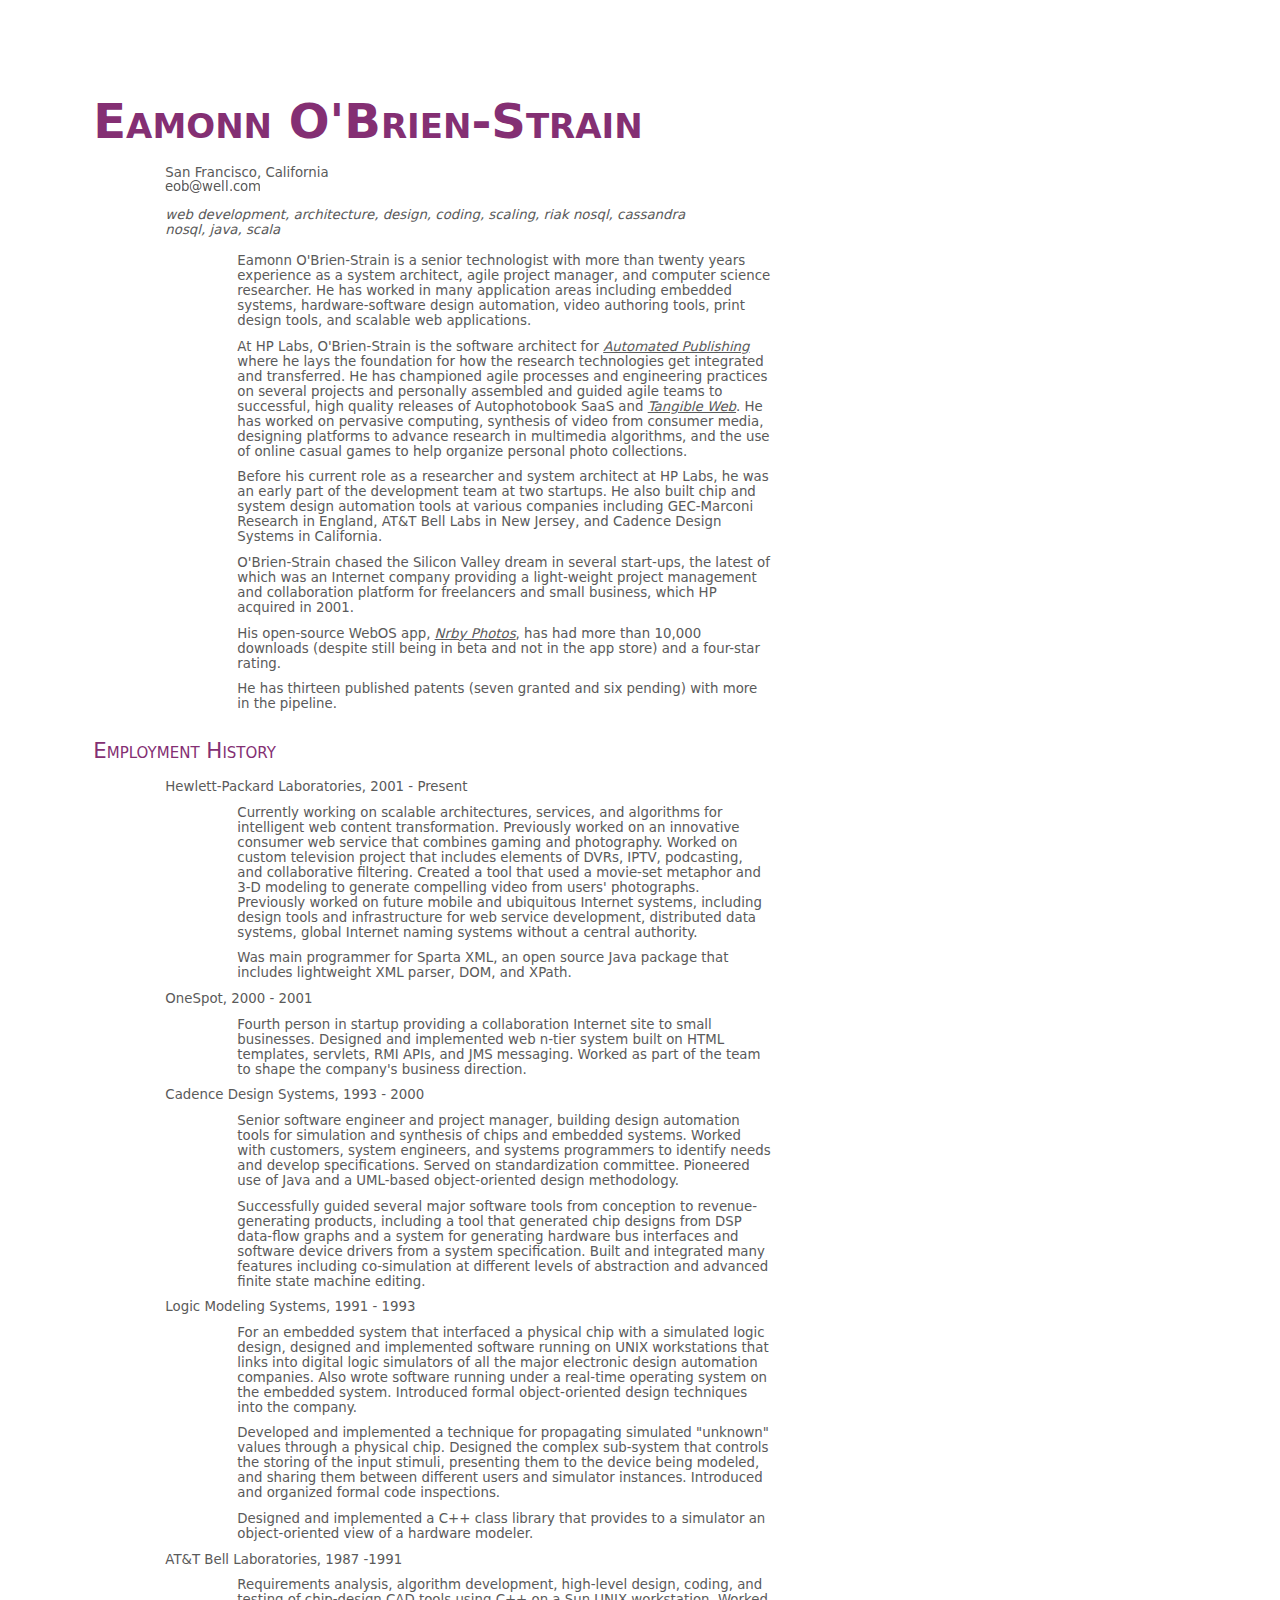
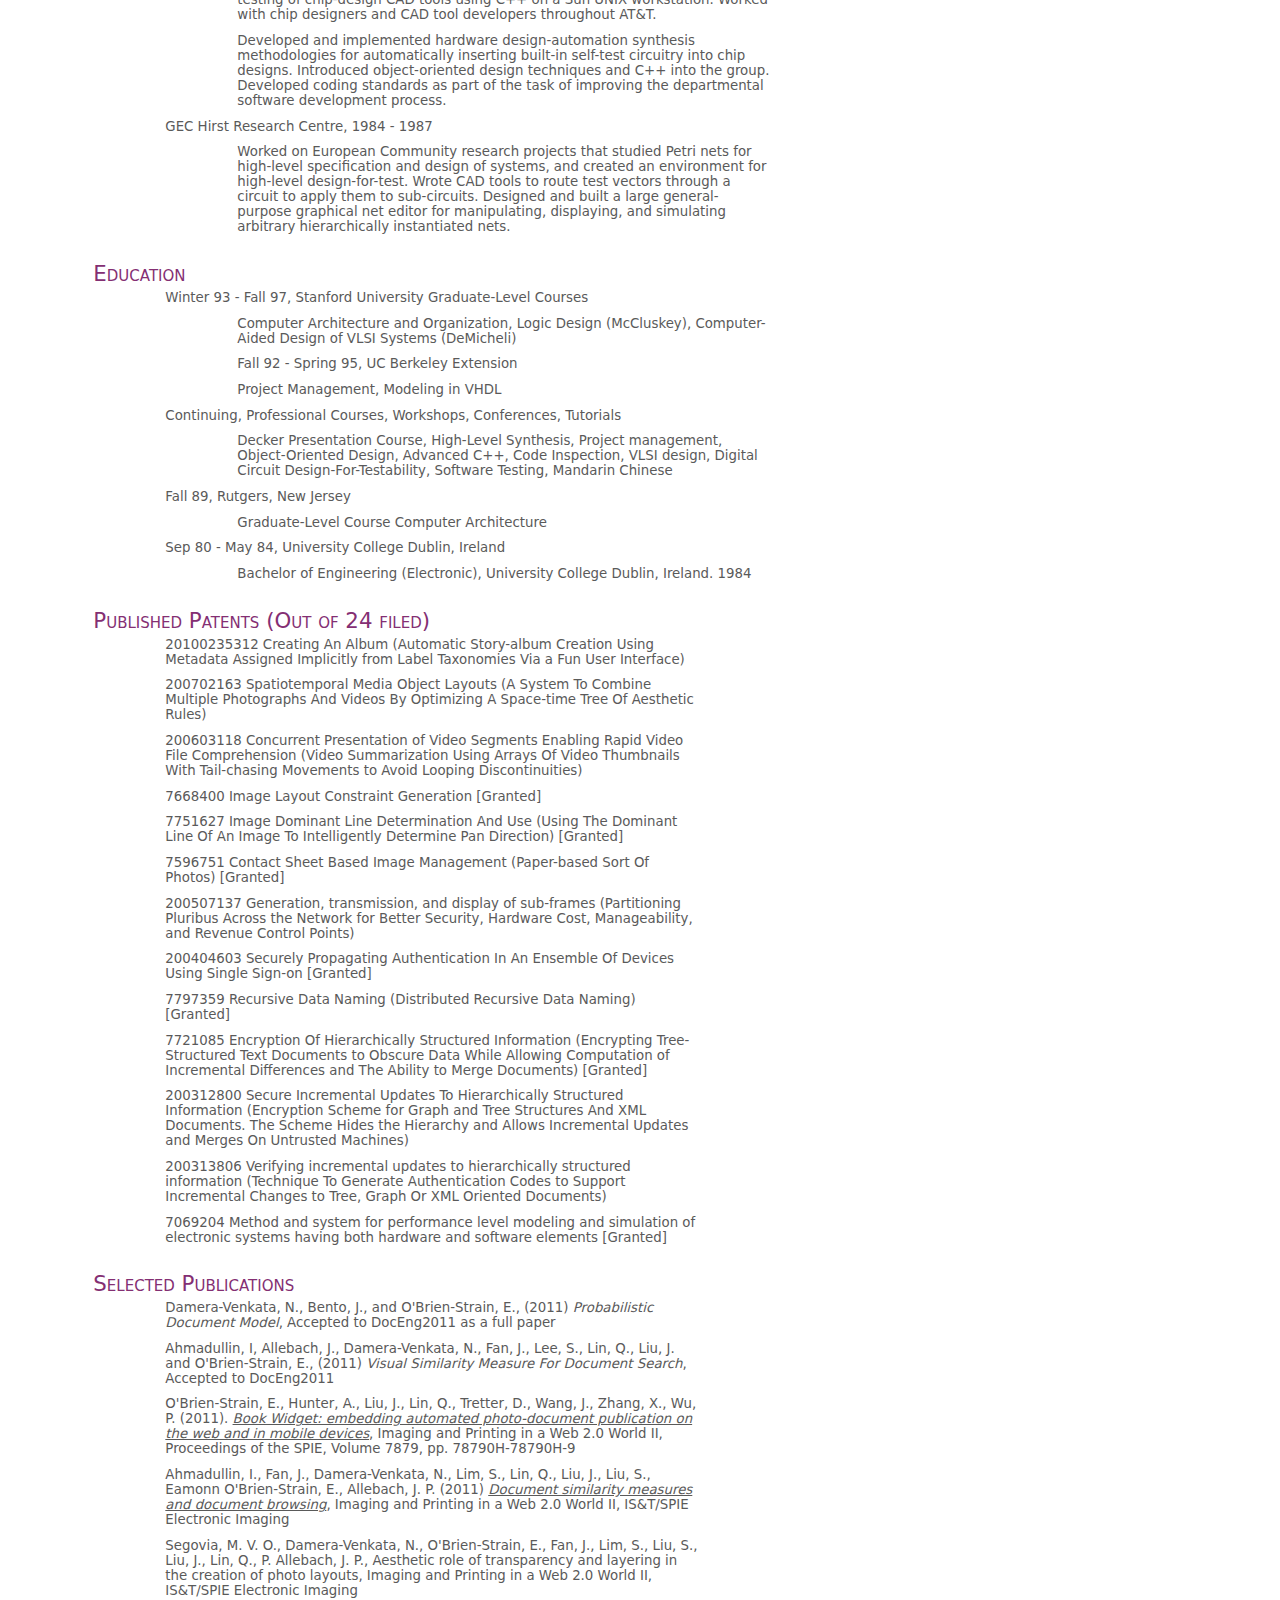
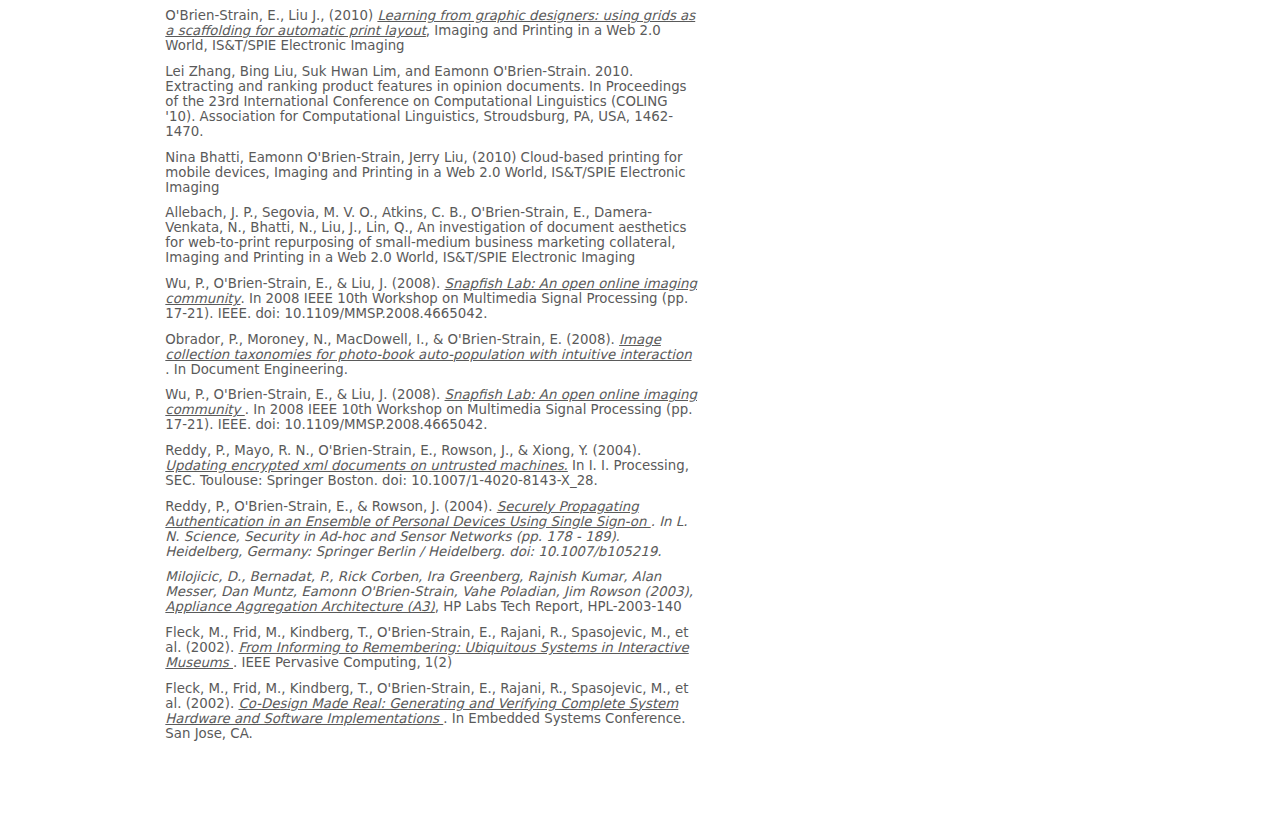
==== bio/index.html @ 169de43b "tweak wording" ====
<!DOCTYPE html>
<html>
<head>
<title>Eamonn O'Brien-Strain -- Resume</title>
<link href="../style.css" rel="stylesheet" type="text/css" /> 
<meta http-equiv="Content-Type" content="text/html; charset=UTF-8" />
</head>

<body>

<div class="vcard">
  <h1 class="fn">Eamonn O'Brien-Strain</h1>
  <dl>
    <dt class="adr">
      <span class="locality">San Francisco</span>, 
      <span class="region">California</span>
      <div class="email"><img src="email.png" width="95" height="13"/></div>
    </dt>
   <dt class="tags">web development, architecture, design, coding, scaling, riak nosql, cassandra nosql, java, scala</dt>
 </dl>

<p class="summary">Eamonn O'Brien-Strain is a senior technologist with more than twenty
years experience as a system architect, agile project manager, and
computer science researcher.  He has worked in many application areas
including embedded systems, hardware-software design automation, video
authoring tools, print design tools, and scalable web applications.</p>

<p>At HP Labs, O'Brien-Strain is the
software architect for <a href="http://www.hpl.hp.com/news/2011/jan-mar/automated_publishing.html">Automated Publishing</a> where he lays
the foundation for how the research technologies get integrated and
transferred.  He has championed agile processes and engineering
practices on several projects and personally assembled and guided
agile teams to successful, high quality releases of Autophotobook SaaS
and <a href="http://www.tangible-web.com">Tangible Web</a>.  He has worked on pervasive computing,
synthesis of video from consumer media, designing platforms to advance
research in multimedia algorithms, and the use of online casual games
to help organize personal photo collections.</p>

<p>Before his current role as a researcher and system architect at HP Labs, he was an early part of the development team at two startups.  He also built chip and system design automation tools at various companies including GEC-Marconi Research in England, AT&T Bell Labs in New Jersey, and Cadence Design Systems in California.</p>

<p>O'Brien-Strain chased the Silicon Valley dream in several start-ups, the latest of which was an Internet company providing a light-weight project management and collaboration platform for freelancers and small business, which HP acquired in 2001.</p>

<p>His open-source WebOS app, <a href="https://developer.palm.com/webChannel/index.php?packageid=org.eamonn.nrby">Nrby Photos</a>, has had more than 10,000 downloads (despite still being in beta and not in the app store) and a four-star rating.</p>

<p>He has thirteen published patents (seven granted and six pending) with
more in the pipeline.</p>

<h2>Employment History</h2>
<dl class="vcalendar">
<dt>Hewlett-Packard Laboratories, 2001 - Present</dt>
<dd>Currently working on scalable architectures, services, and
  algorithms for intelligent web content transformation. Previously
  worked on an innovative consumer web service that combines gaming
  and photography.  Worked on custom television project that includes
  elements of DVRs, IPTV, podcasting, and collaborative filtering.
  Created a tool that used a movie-set metaphor and 3-D modeling to
  generate compelling video from users' photographs.  Previously
  worked on future mobile and ubiquitous Internet systems, including
  design tools and infrastructure for web service development,
  distributed data systems, global Internet naming systems without a
  central authority.</dd>
  
<dd>Was main programmer for Sparta XML, an open source Java package
  that includes lightweight XML parser, DOM, and XPath.</dd>
  
<dt>OneSpot, 2000 - 2001</dt>

<dd>Fourth person in startup providing a collaboration Internet site to small businesses.  Designed and implemented web n-tier system built on HTML templates, servlets, RMI APIs, and JMS messaging.  Worked as part of the team to shape the company's business direction.</dd>

<dt>Cadence Design Systems, 1993 - 2000</dt>
<dd>Senior software engineer and project manager, building design automation tools for simulation and synthesis of chips and embedded systems.  Worked with customers, system engineers, and systems programmers to identify needs and develop specifications. Served on standardization committee.  Pioneered use of Java and a UML-based object-oriented design methodology.</dd>
<dd>Successfully guided several major software tools from conception to revenue-generating products, including a tool that generated chip designs from DSP data-flow graphs and a system for generating hardware bus interfaces and software device drivers from a system specification.  Built and integrated many features including co-simulation at different levels of abstraction and advanced finite state machine editing.</dd>

<dt>Logic Modeling Systems, 1991 - 1993</dt>
<dd>For an embedded system that interfaced a physical chip with a simulated logic design, designed and implemented software running on UNIX workstations that links into digital logic simulators of all the major electronic design automation companies.  Also wrote software running under a real-time operating system on the embedded system.  Introduced formal object-oriented design techniques into the company.</dd>
<dd>Developed and implemented a technique for propagating simulated "unknown" values through a physical chip.  Designed the complex sub-system that controls the storing of the input stimuli, presenting them to the device being modeled, and sharing them between different users and simulator instances.  Introduced and organized formal code inspections.</dd>
<dd>Designed and implemented a C++ class library that provides to a simulator an object-oriented view of a hardware modeler.</dd>

<dt>AT&T Bell Laboratories, 1987 -1991</dt>
<dd>Requirements analysis, algorithm development, high-level design, coding, and testing of chip-design CAD tools using C++ on a Sun UNIX workstation.  Worked with chip designers and CAD tool developers throughout AT&T.</dd>
<dd>Developed and implemented hardware design-automation synthesis methodologies for automatically inserting built-in self-test circuitry into chip designs.  Introduced object-oriented design techniques and C++ into the group.  Developed coding standards as part of the task of improving the departmental software development process.</dd>

<dt>GEC Hirst Research Centre, 1984 - 1987</dt>
<dd>Worked on European Community research projects that studied Petri nets for high-level specification and design of systems, and created an environment for high-level design-for-test.  Wrote CAD tools to route test vectors through a circuit to apply them to sub-circuits.  Designed and built a large general-purpose graphical net editor for manipulating, displaying, and simulating arbitrary hierarchically instantiated nets.</dd>

<h2>Education</h2>
<dl>
<dt>Winter 93 - Fall 97, Stanford University Graduate-Level Courses</dt>
<dd>Computer Architecture and Organization, Logic Design (McCluskey), Computer-Aided Design of VLSI Systems (DeMicheli)</dd>
<dd>Fall 92 - Spring 95, UC Berkeley Extension</dd>
<dd>Project Management, Modeling in VHDL</dd>
<dt>Continuing, Professional Courses, Workshops, Conferences, Tutorials</dt>
<dd>Decker Presentation Course, High-Level Synthesis, Project management, Object-Oriented Design, Advanced C++, Code Inspection, VLSI design, Digital Circuit Design-For-Testability, Software Testing, Mandarin Chinese</dd>
<dt>Fall 89, Rutgers, New Jersey</dt>
<dd>Graduate-Level Course	Computer Architecture</dd>
<dt>Sep 80 - May 84, University College Dublin, Ireland</dt>
<dd>Bachelor of Engineering (Electronic), University College Dublin, Ireland.  1984</dd>
</dl>

<h2>Published Patents (Out of 24 filed)</h2>
<dl>

<dt>20100235312 Creating An Album (Automatic Story-album Creation Using Metadata Assigned Implicitly from Label Taxonomies Via a Fun User Interface)</dt>
<dt>200702163 Spatiotemporal Media Object Layouts (A System To Combine Multiple Photographs And Videos By Optimizing A Space-time Tree Of Aesthetic Rules)</dt>
<dt>200603118 Concurrent Presentation of Video Segments Enabling Rapid Video File Comprehension (Video Summarization Using Arrays Of Video Thumbnails With Tail-chasing Movements to Avoid Looping Discontinuities)</dt>

<dt>7668400 Image Layout Constraint Generation [Granted]</dt>
<dt>7751627 Image Dominant Line Determination And Use (Using The Dominant Line Of An Image To Intelligently Determine Pan Direction) [Granted]</dt>
<dt>7596751 Contact Sheet Based Image Management (Paper-based Sort Of Photos) [Granted]</dt>

<dt>200507137 Generation, transmission, and display of sub-frames (Partitioning Pluribus Across the Network for Better Security, Hardware Cost, Manageability, and Revenue Control Points)</dt>

<dt>200404603 Securely Propagating Authentication In An Ensemble Of Devices Using Single Sign-on [Granted] </dt>
<dt>7797359 Recursive Data Naming (Distributed Recursive Data Naming) [Granted]</dt>
<dt>7721085 Encryption Of Hierarchically Structured Information (Encrypting Tree-Structured Text Documents to Obscure Data While Allowing Computation of Incremental Differences and The Ability to Merge Documents) [Granted]</dt>
<dt>200312800 Secure Incremental Updates To Hierarchically Structured Information  (Encryption Scheme for Graph and Tree Structures And XML Documents.  The Scheme Hides the Hierarchy and Allows Incremental Updates and Merges On Untrusted Machines)</dt>
<dt>200313806 Verifying incremental updates to hierarchically structured information (Technique To Generate Authentication Codes to Support Incremental Changes to Tree, Graph Or XML Oriented Documents)</dt>

<dt>7069204 Method and system for performance level modeling and simulation of electronic systems having both hardware and software elements [Granted] </dt>
</dl>

<h2>Selected Publications</h2>
<dl>

<dt>Damera-Venkata, N., Bento, J., and O'Brien-Strain, E., (2011) <cite>Probabilistic Document Model</cite>, Accepted to DocEng2011 as a full paper</dt>

<dt>Ahmadullin, I, Allebach, J., Damera-Venkata, N., Fan, J., Lee, S., Lin, Q., Liu, J. and O'Brien-Strain, E., (2011) <cite>Visual Similarity Measure For Document Search</cite>, Accepted to DocEng2011</dt>

<dt>O'Brien-Strain, E., Hunter, A., Liu, J., Lin, Q., Tretter, D., Wang, J., Zhang, X., Wu, P. (2011). <a href="http://bit.ly/bookwidget">Book Widget: embedding automated photo-document publication on the web and in mobile devices</a>, Imaging and Printing in a Web 2.0 World II, Proceedings of the SPIE, Volume 7879, pp. 78790H-78790H-9</dt>

<dt>Ahmadullin, I., Fan, J., Damera-Venkata, N., Lim, S., Lin, Q., Liu, J., Liu, S., Eamonn O'Brien-Strain, E., Allebach, J. P. (2011) <a href="http://bit.ly/simdocbrowse">Document similarity measures and document browsing</a>, Imaging and Printing in a Web 2.0 World II, IS&T/SPIE Electronic Imaging</dt>

<dt>Segovia, M. V. O., Damera-Venkata, N., O'Brien-Strain, E., Fan, J., Lim, S., Liu, S., Liu, J., Lin, Q., P. Allebach, J. P., Aesthetic role of transparency and layering in the creation of photo layouts, Imaging and Printing in a Web 2.0 World II, IS&T/SPIE Electronic Imaging </dt>

<dt>O'Brien-Strain, E., Liu J., (2010) <a href="http://bit.ly/spie2010a">Learning from graphic designers: using grids as a scaffolding for automatic print layout</a>, Imaging and Printing in a Web 2.0 World, IS&T/SPIE Electronic Imaging</dt>

<dt>Lei Zhang, Bing Liu, Suk Hwan Lim, and Eamonn O'Brien-Strain. 2010. Extracting and ranking product features in opinion documents. In Proceedings of the 23rd International Conference on Computational Linguistics (COLING '10). Association for Computational Linguistics, Stroudsburg, PA, USA, 1462-1470.</dt>

<dt>Nina Bhatti, Eamonn O'Brien-Strain, Jerry Liu, (2010) Cloud-based printing for mobile devices, Imaging and Printing in a Web 2.0 World, IS&T/SPIE Electronic Imaging</dt>

<dt>Allebach, J. P., Segovia, M. V. O., Atkins, C. B., O'Brien-Strain, E., Damera-Venkata, N., Bhatti, N., Liu, J., Lin, Q., An investigation of document aesthetics for web-to-print repurposing of small-medium business marketing collateral, Imaging and Printing in a Web 2.0 World, IS&T/SPIE Electronic Imaging</dt>

<dt>Wu, P., O'Brien-Strain, E., & Liu, J. (2008). <a href="http://bit.ly/mmsp2008">Snapfish Lab: An open online imaging community</a>. In 2008 IEEE 10th Workshop on Multimedia Signal Processing (pp. 17-21). IEEE. doi: 10.1109/MMSP.2008.4665042.</dt>

<dt>Obrador, P., Moroney, N., MacDowell, I., & O'Brien-Strain, E. (2008). <a href="http://bit.ly/doceng2008">Image collection taxonomies for photo-book auto-population with intuitive interaction </a>.  In Document Engineering.</dt>


<dt>Wu, P., O'Brien-Strain, E., & Liu, J. (2008). <a href="http://bit.ly/mmsp2008">Snapfish Lab: An open online imaging community </a>. In 2008 IEEE 10th Workshop on Multimedia Signal Processing (pp. 17-21). IEEE. doi: 10.1109/MMSP.2008.4665042.</dt>

<dt>Reddy, P., Mayo, R. N., O'Brien-Strain, E., Rowson, J., & Xiong, Y. (2004). <a href="http://bit.ly/sec2004">Updating encrypted xml documents on untrusted machines.</a> In I. I. Processing, SEC. Toulouse: Springer Boston. doi: 10.1007/1-4020-8143-X_28.</dt>

<dt>Reddy, P., O'Brien-Strain, E., & Rowson, J. (2004).  <a href="http://bit.ly/esas2004">Securely Propagating Authentication in an Ensemble of Personal Devices Using Single Sign-on <a/>. In L. N. Science, Security in Ad-hoc and Sensor Networks (pp. 178 - 189). Heidelberg, Germany: Springer Berlin / Heidelberg. doi: 10.1007/b105219.</dt>

<dt>Milojicic, D., Bernadat, P., Rick Corben, Ira Greenberg, Rajnish Kumar, Alan Messer, Dan Muntz, Eamonn O'Brien-Strain, Vahe Poladian, Jim Rowson (2003), <a href="http://bit.ly/hpl2003a">Appliance Aggregation Architecture (A3)</a>, HP Labs Tech Report, HPL-2003-140</dt>

<dt>Fleck, M., Frid, M., Kindberg, T., O'Brien-Strain, E., Rajani, R., Spasojevic, M., et al. (2002).  <a href="http://bit.ly/perv2002">From Informing to Remembering: Ubiquitous Systems in Interactive Museums </a>. IEEE Pervasive Computing, 1(2)</dt>

<dt>Fleck, M., Frid, M., Kindberg, T., O'Brien-Strain, E., Rajani, R., Spasojevic, M., et al. (2002). <a href="http://bit.ly/ubi2002> Rememberer: A Tool for Capturing Museum Visits</a>.  In L. N. Science, UbiComp 2002: Ubiquitous Computing (pp. 48-55). G&ouml;teborg, Sweden: Springer Berlin / Heidelberg. doi: 10.1007/3-540-45809-3.</dt>

<dt>Baker, M., & O'Brien-strain, E. (1999). <a href="http://bit.ly/emb1999">Co-Design Made Real: Generating and Verifying Complete System Hardware and Software Implementations </a>. In Embedded Systems Conference. San Jose, CA.</dt>

<dl>
</div>

</body>
</html>
---- style.css ----
body {
  font-family:
    "Segoe UI", Candara, "Bitstream Vera Sans", "DejaVu Sans", "Bitstream Vera Sans", "Trebuchet MS", Verdana, "Verdana Ref", sans-serif;
  color: rgb(90,90,90);
}
h1 {
  font-size: 36pt;
  margin-above: 12pt;
  margin-bottom: 6pt;
}
h2 {
  font-size: 16pt;
  font-weight:normal;
  margin-top: 20pt;
  margin-bottom: 3pt;
}
h1, h2 {
  font-variant:small-caps;
  color: rgb(132,47,115);
}
p, dt, dd {
  font-size: 10pt;
  max-width: 40em;
  margin-top: 0pt;
  margin-left: 54pt;
  margin-bottom: 8pt;
}
p, dd {
  margin-left: 108pt;
}
a {
       font-style: italic;
}
a:link, a:visited {
  color: rgb(90,90,90);
}
a:active, a:hover{
  color: rgb(132,47,115);
}

.tags {
    font-style: italic;
}

@media screen {
    body {margin: 70pt;}
}

@media print {

    a {
       text-decoration: null;
    }

    h2 {
	page-break-before: always;
    }
    
    p, dd {
	orphan: 2;
	widow: 2;
	page-break-inside: avoid;
    }
    
    @page {
	margin-left:10%;
	margin-right:10%;
	margin-top:20%;
	margin-bottom:10%;
    }
}
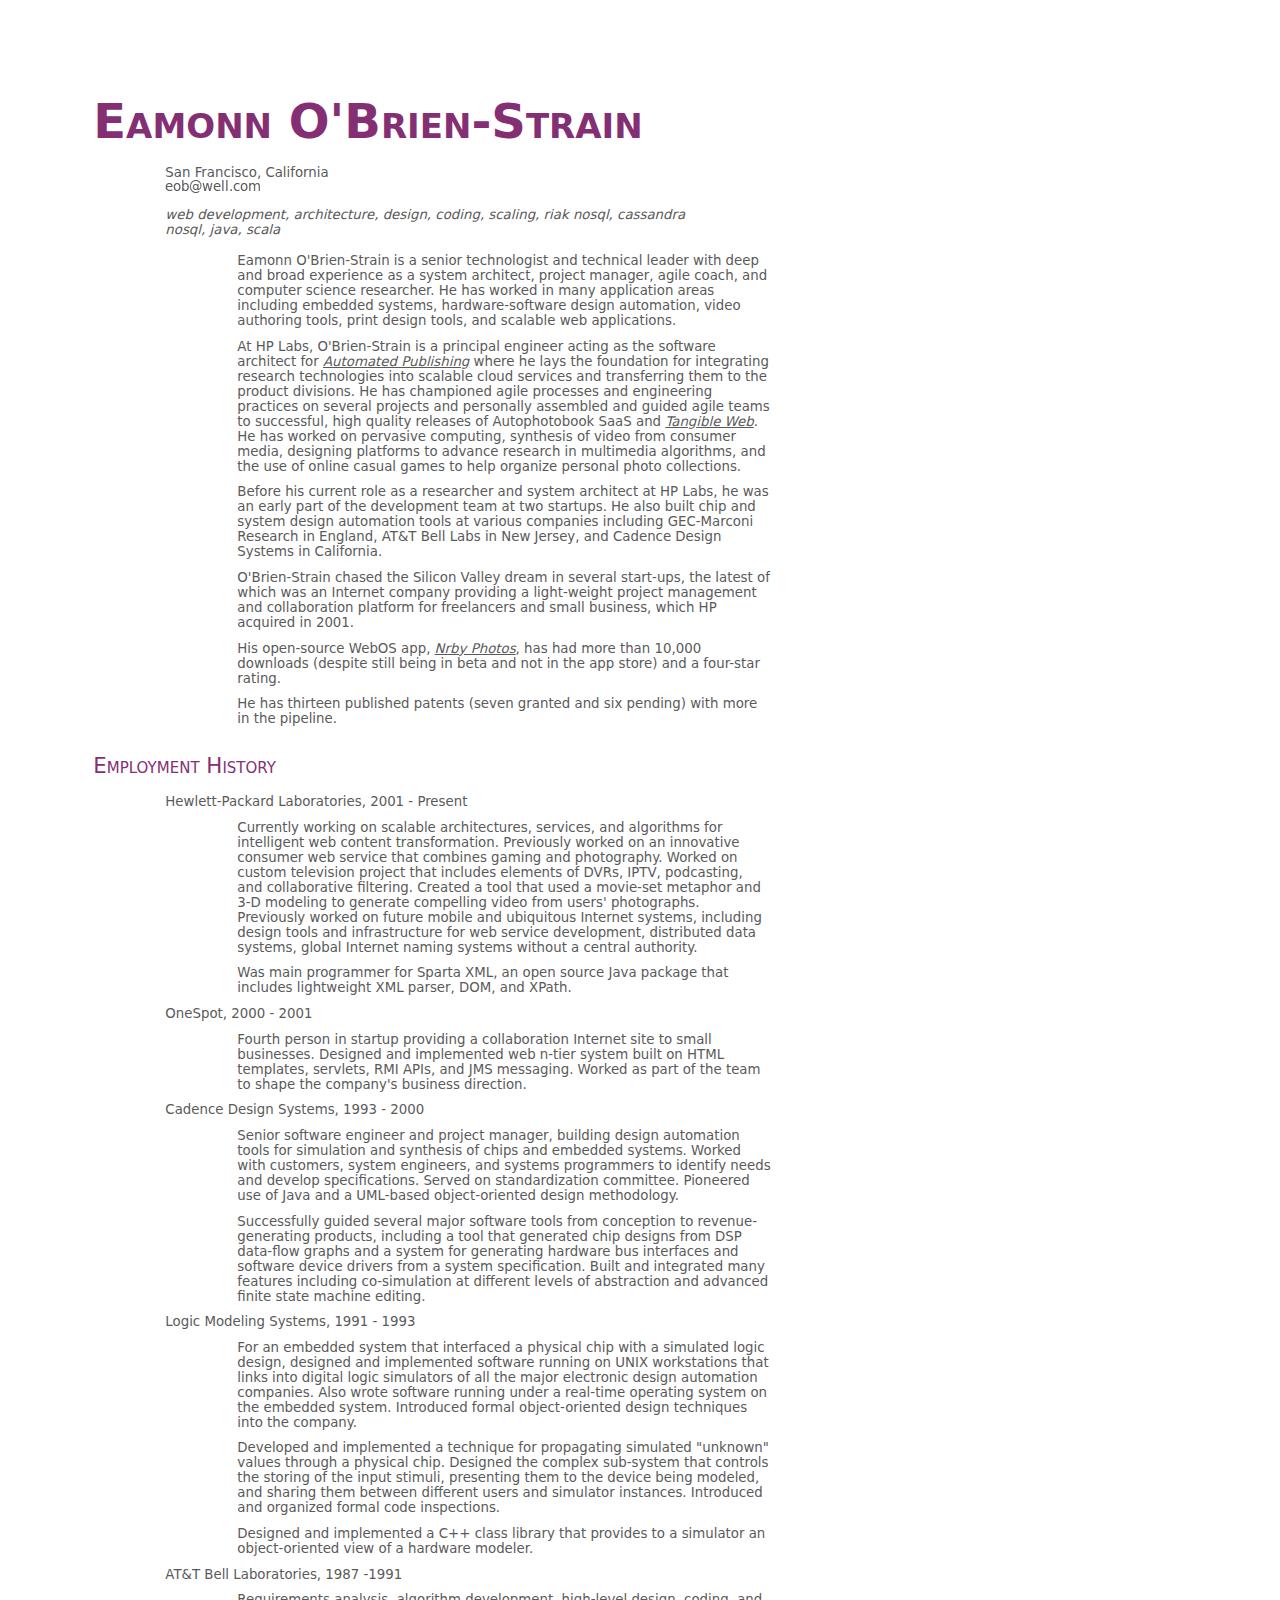
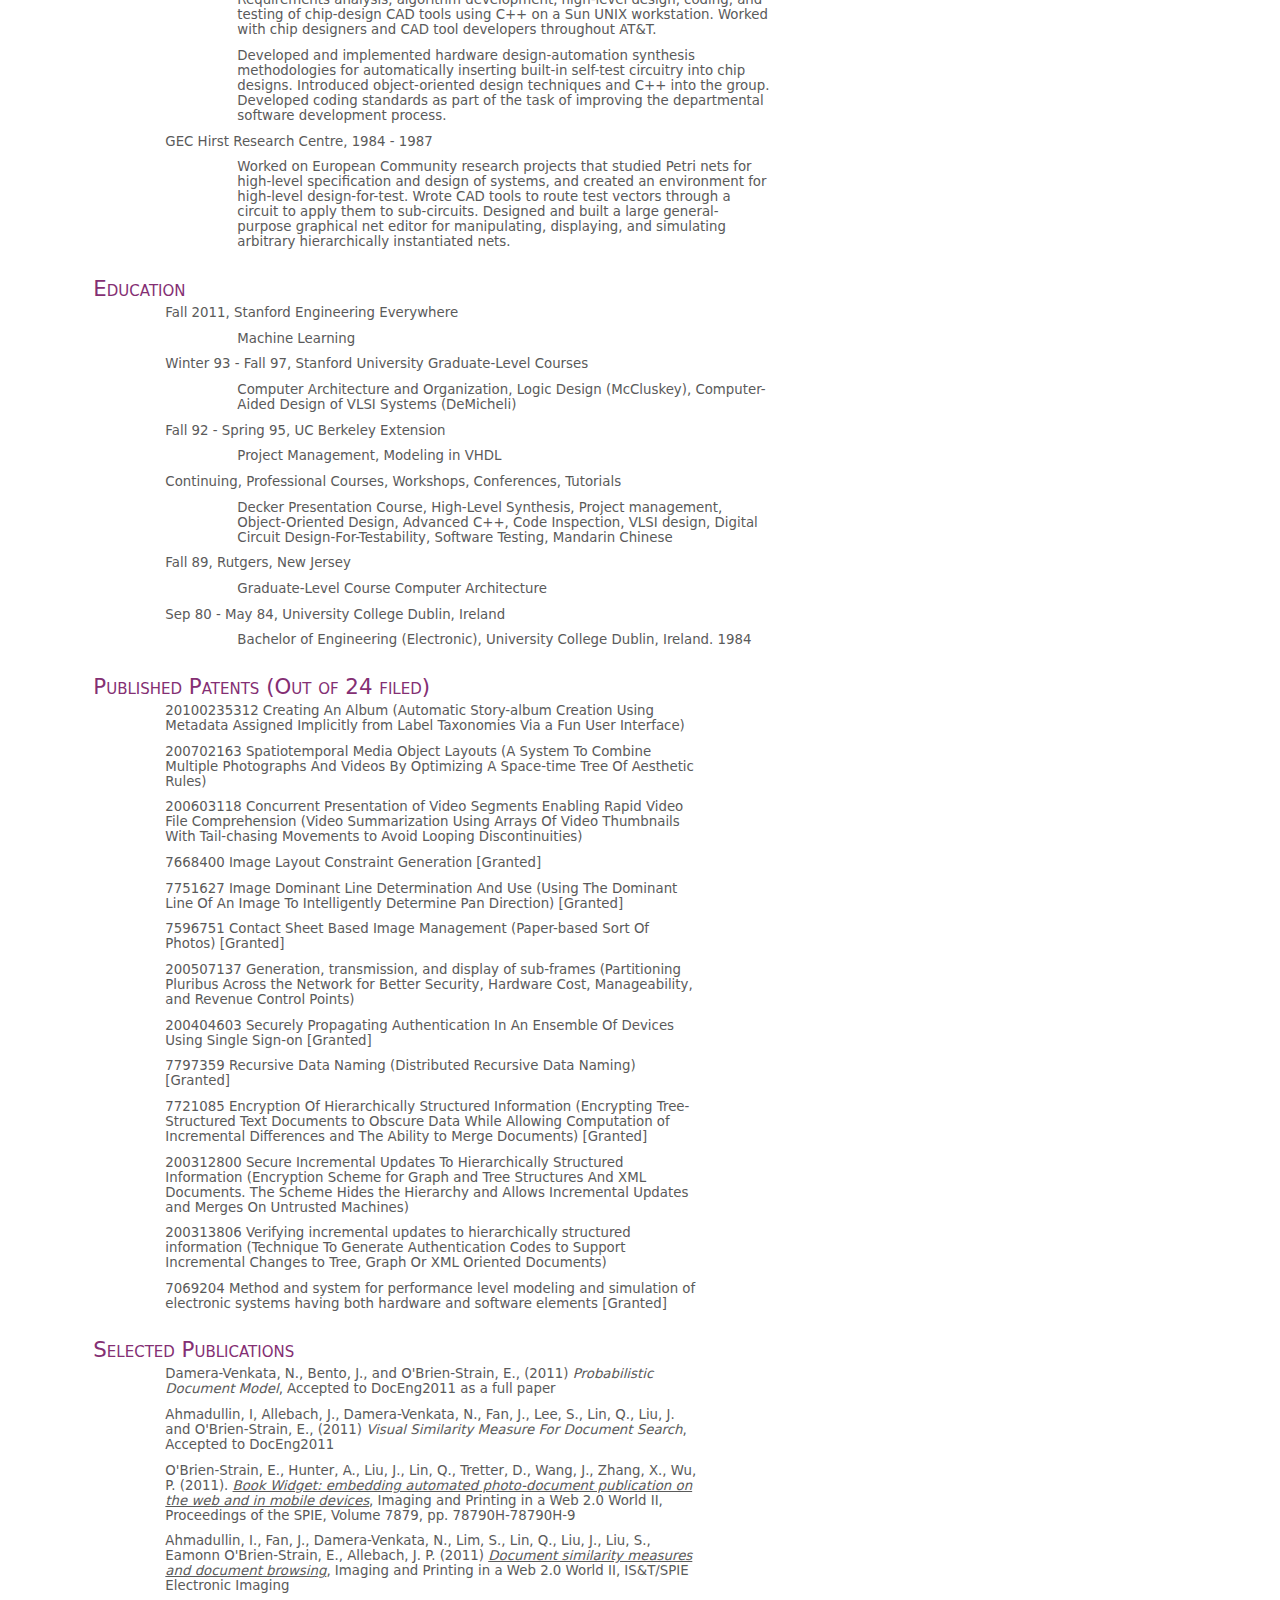
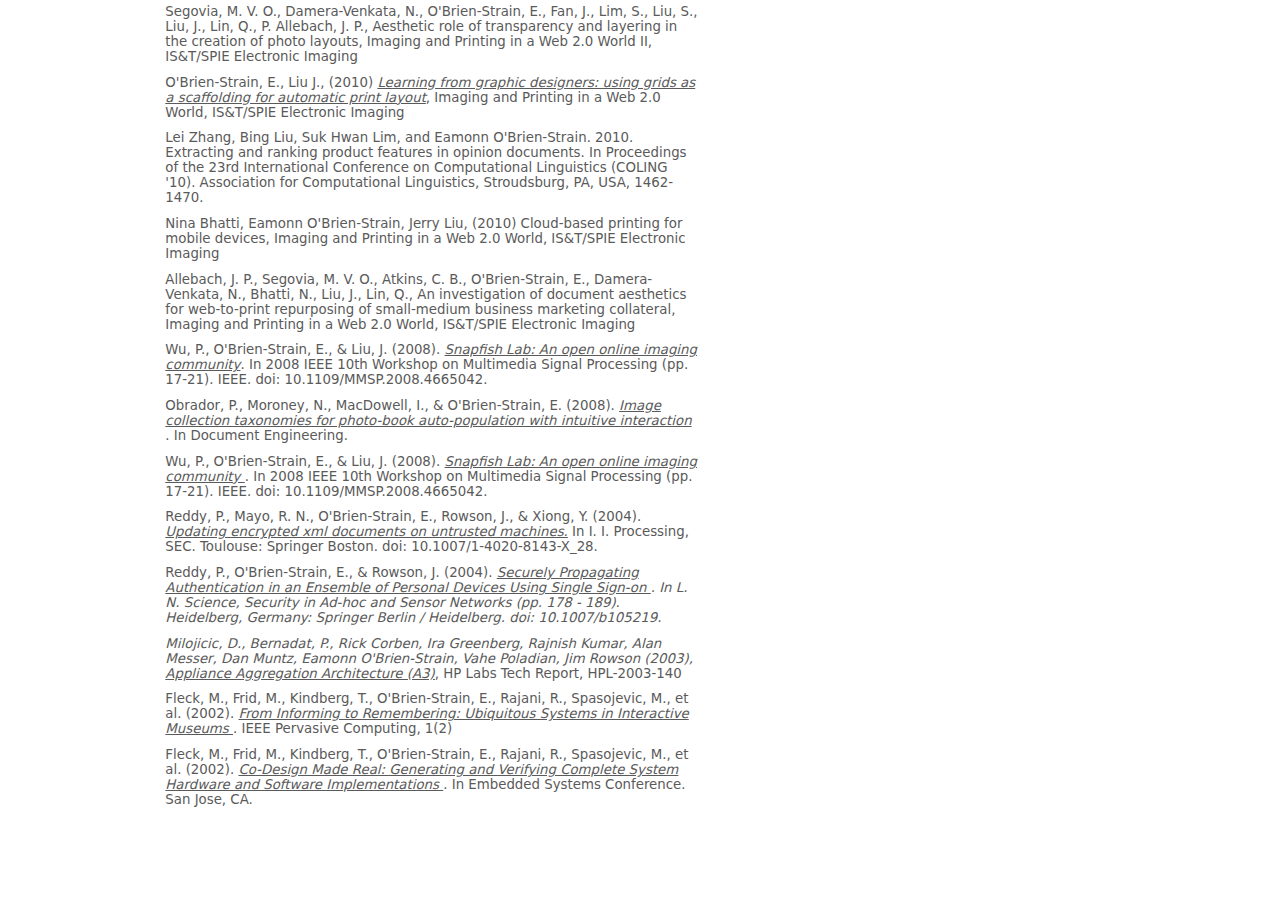
==== commit dabfdb9f: "updated for inkling" ====
--- a/bio/index.html
+++ b/bio/index.html
@@ -19,16 +19,18 @@
    <dt class="tags">web development, architecture, design, coding, scaling, riak nosql, cassandra nosql, java, scala</dt>
  </dl>
 
-<p class="summary">Eamonn O'Brien-Strain is a senior technologist with more than twenty
-years experience as a system architect, agile project manager, and
+<p class="summary">Eamonn O'Brien-Strain is a senior technologist and
+  technical leader with deep and broad
+experience as a system architect, project manager, agile coach, and
 computer science researcher.  He has worked in many application areas
 including embedded systems, hardware-software design automation, video
 authoring tools, print design tools, and scalable web applications.</p>
 
-<p>At HP Labs, O'Brien-Strain is the
+<p>At HP Labs, O'Brien-Strain is a principal engineer acting as the
 software architect for <a href="http://www.hpl.hp.com/news/2011/jan-mar/automated_publishing.html">Automated Publishing</a> where he lays
-the foundation for how the research technologies get integrated and
-transferred.  He has championed agile processes and engineering
+the foundation for integrating research technologies into scalable
+  cloud services and
+transferring them to the product divisions.  He has championed agile processes and engineering
 practices on several projects and personally assembled and guided
 agile teams to successful, high quality releases of Autophotobook SaaS
 and <a href="http://www.tangible-web.com">Tangible Web</a>.  He has worked on pervasive computing,
@@ -85,9 +87,11 @@
 
 <h2>Education</h2>
 <dl>
+<dt>Fall 2011, Stanford Engineering Everywhere</dt>
+<dd>Machine Learning</dd>
 <dt>Winter 93 - Fall 97, Stanford University Graduate-Level Courses</dt>
 <dd>Computer Architecture and Organization, Logic Design (McCluskey), Computer-Aided Design of VLSI Systems (DeMicheli)</dd>
-<dd>Fall 92 - Spring 95, UC Berkeley Extension</dd>
+<dt>Fall 92 - Spring 95, UC Berkeley Extension</dt>
 <dd>Project Management, Modeling in VHDL</dd>
 <dt>Continuing, Professional Courses, Workshops, Conferences, Tutorials</dt>
 <dd>Decker Presentation Course, High-Level Synthesis, Project management, Object-Oriented Design, Advanced C++, Code Inspection, VLSI design, Digital Circuit Design-For-Testability, Software Testing, Mandarin Chinese</dd>
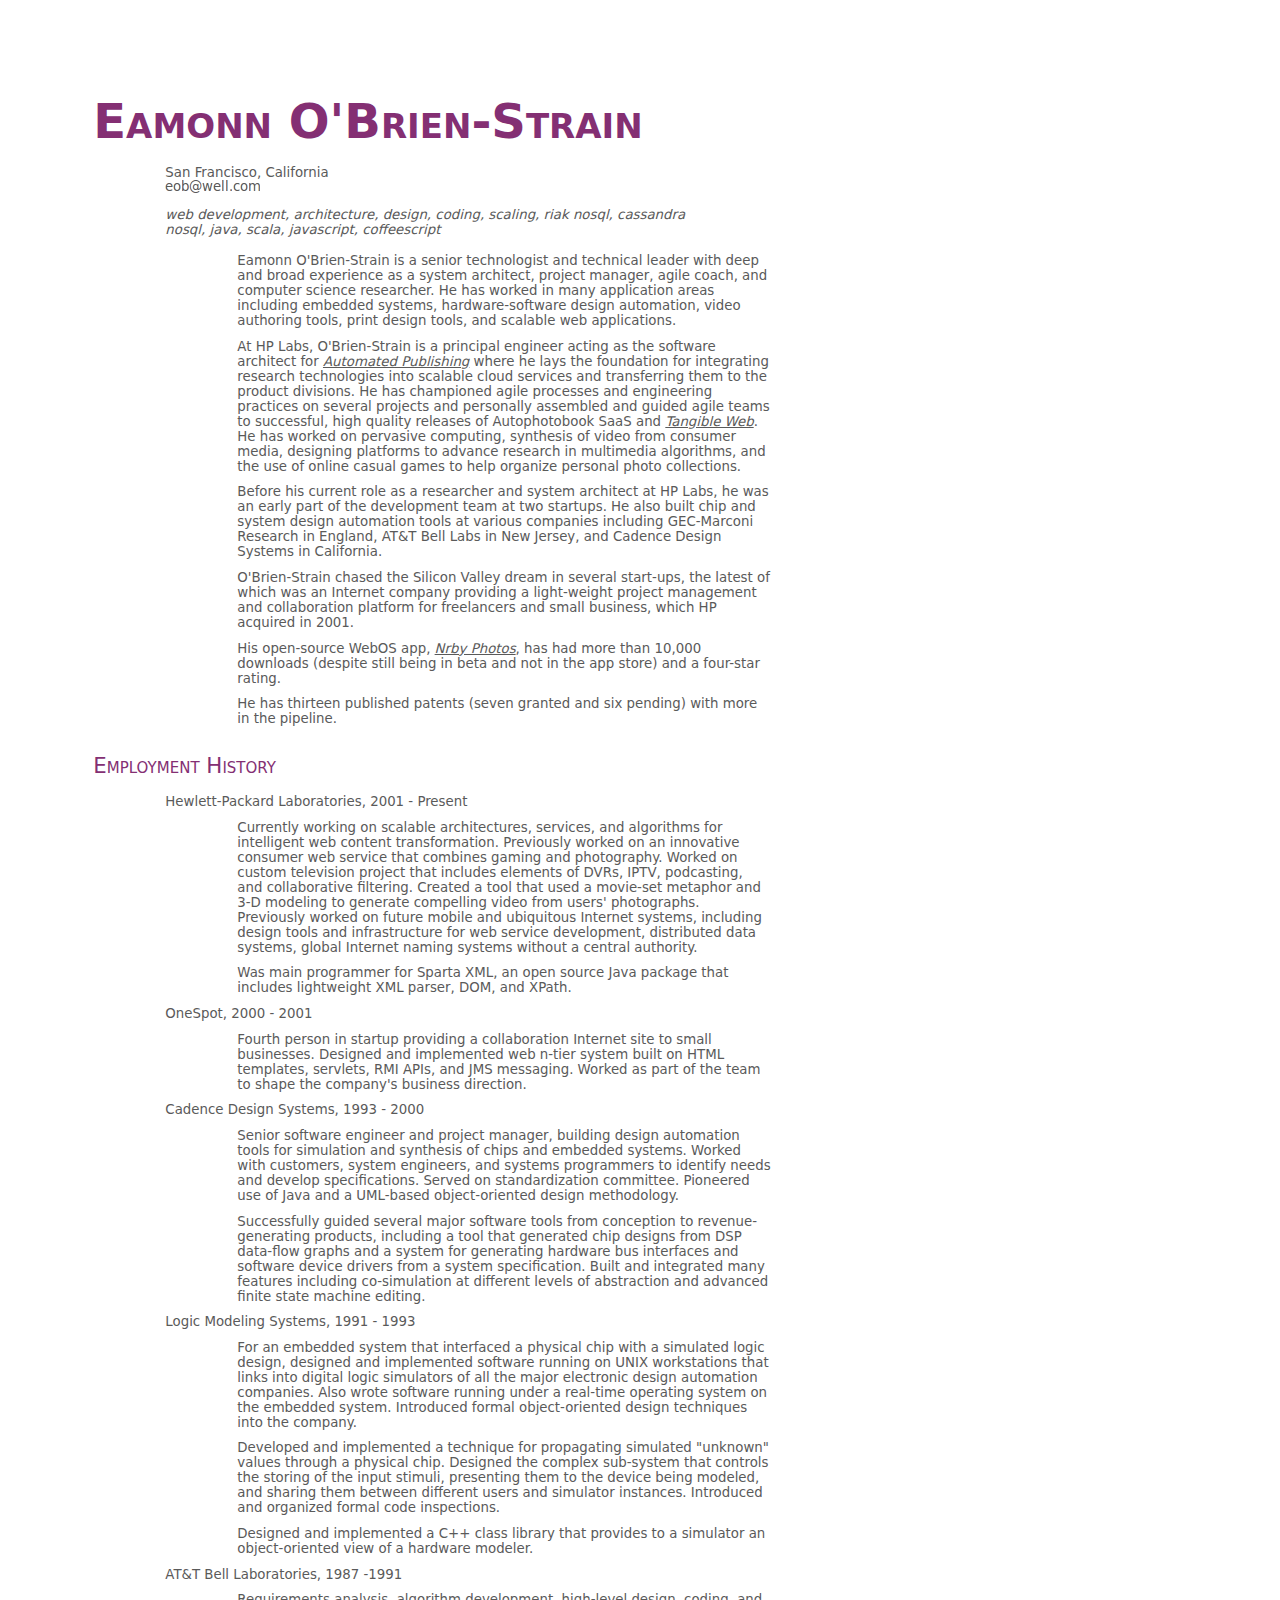
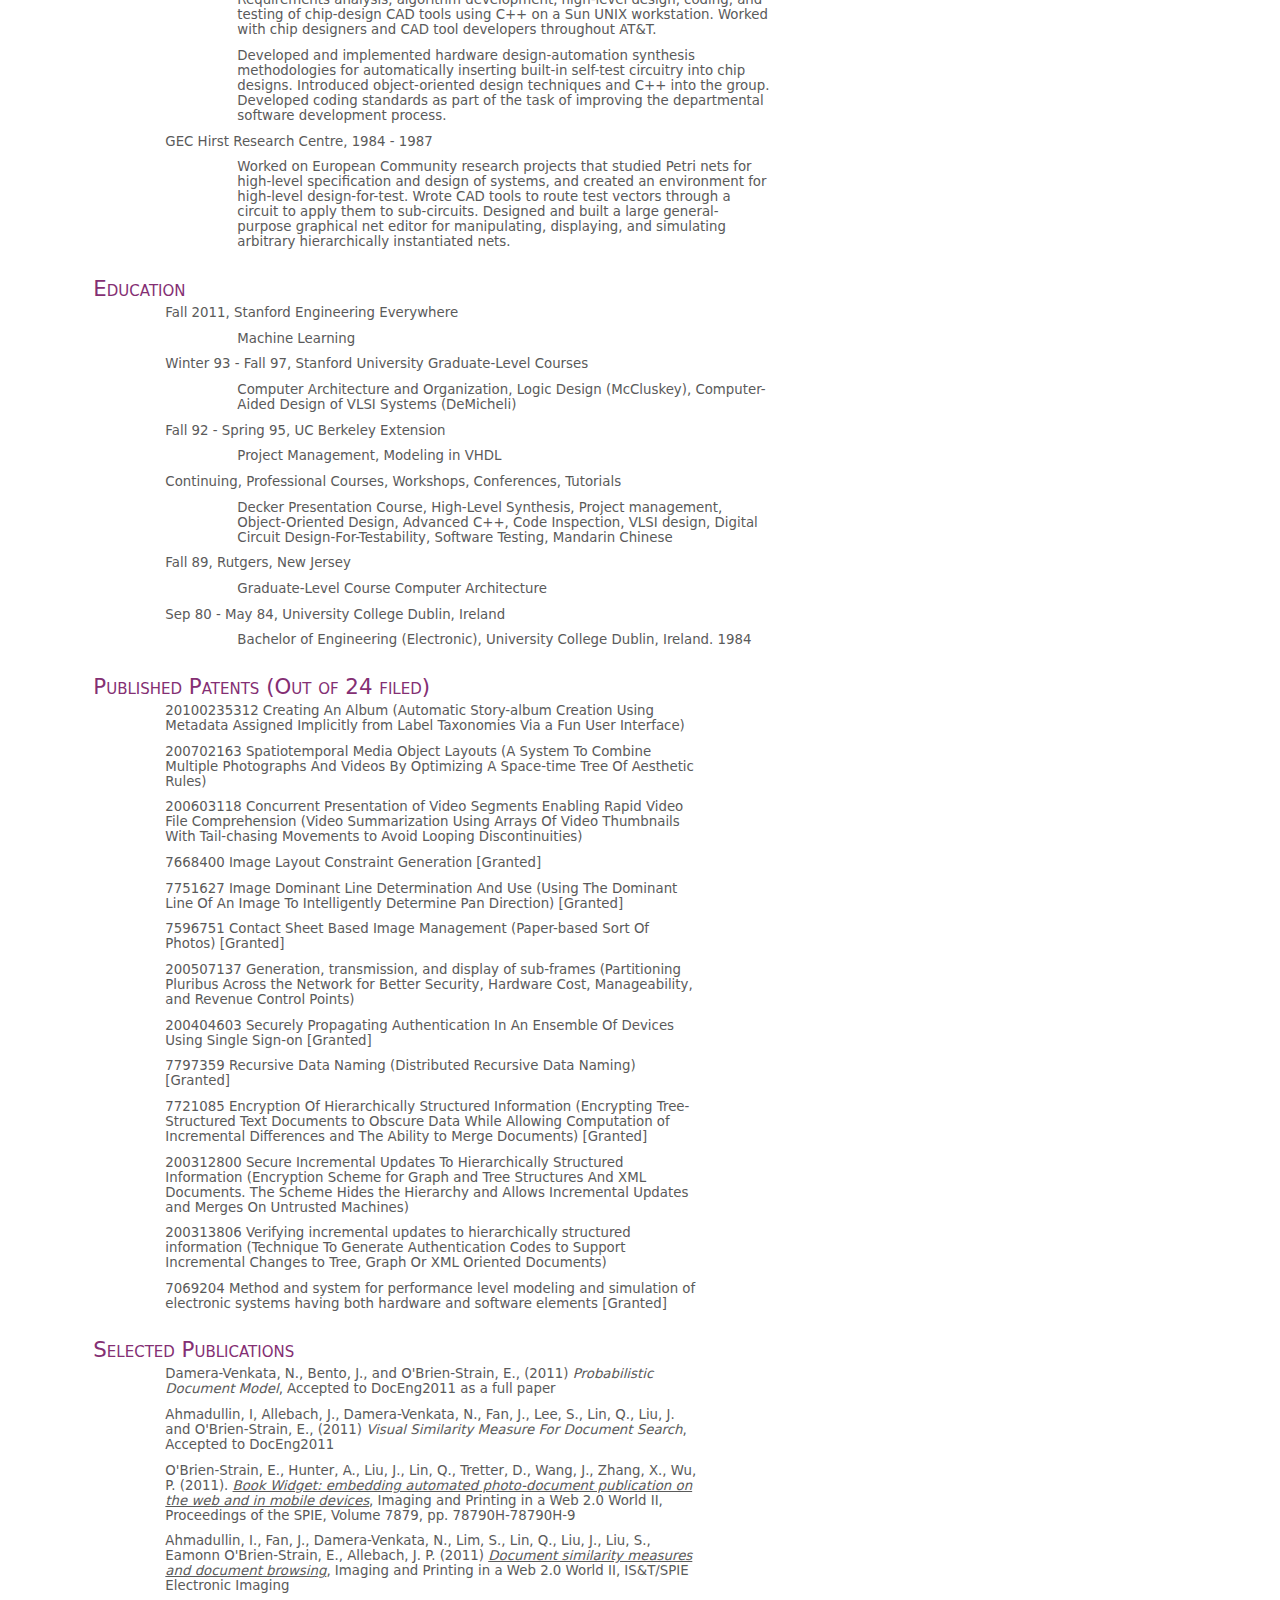
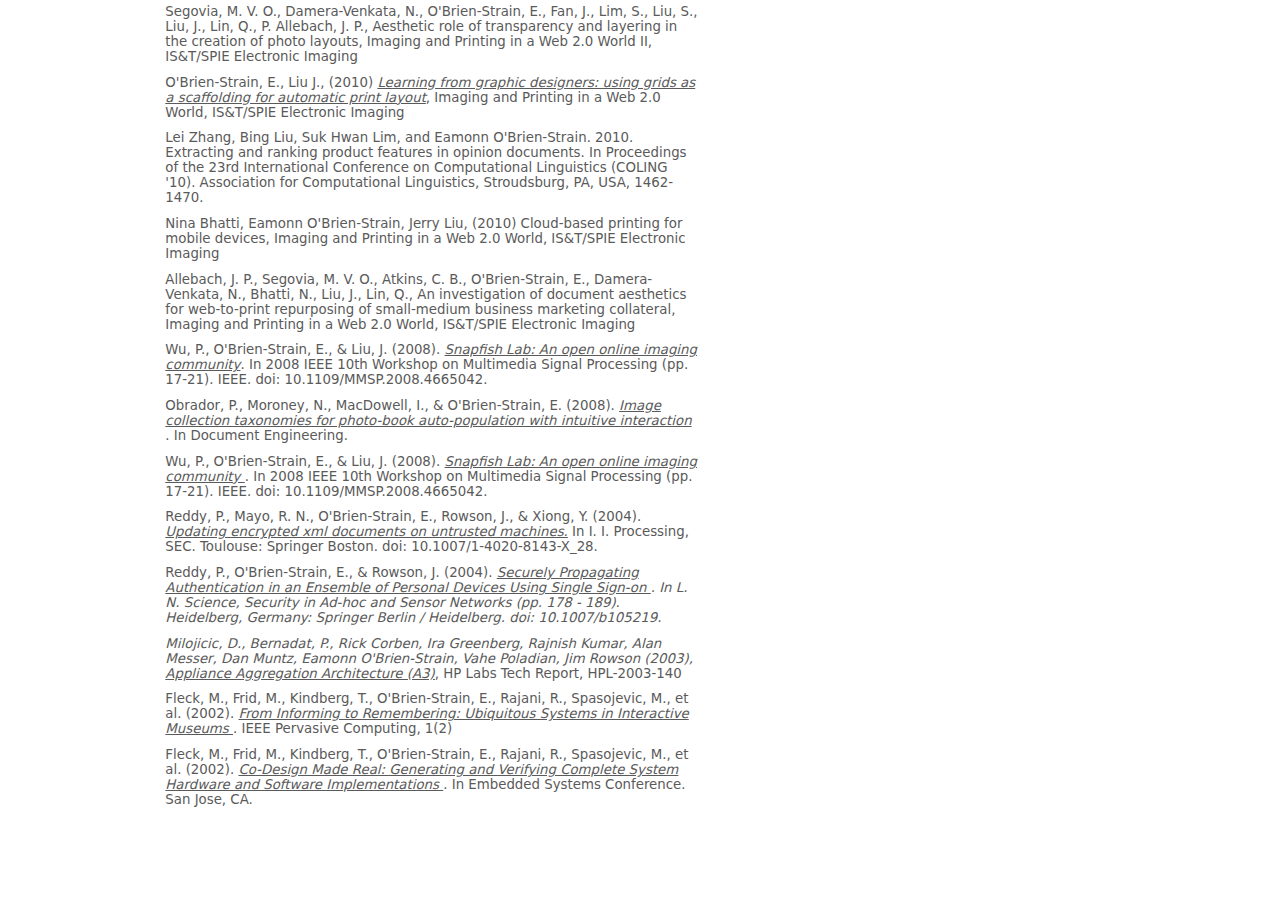
==== commit 17365ff8: "misc updates" ====
--- a/bio/index.html
+++ b/bio/index.html
@@ -2,7 +2,7 @@
 <html>
 <head>
 <title>Eamonn O'Brien-Strain -- Resume</title>
-<link href="../style.css" rel="stylesheet" type="text/css" /> 
+<link href="style.css" rel="stylesheet" type="text/css" /> 
 <meta http-equiv="Content-Type" content="text/html; charset=UTF-8" />
 </head>
 
@@ -16,7 +16,8 @@
       <span class="region">California</span>
       <div class="email"><img src="email.png" width="95" height="13"/></div>
     </dt>
-   <dt class="tags">web development, architecture, design, coding, scaling, riak nosql, cassandra nosql, java, scala</dt>
+   <dt class="tags">web development, architecture, design, coding,
+   scaling, riak nosql, cassandra nosql, java, scala, javascript, coffeescript</dt>
  </dl>
 
 <p class="summary">Eamonn O'Brien-Strain is a senior technologist and
--- a/bio/style.css
+++ b/bio/style.css
@@ -0,0 +1,71 @@
+body {
+  font-family:
+    "Segoe UI", Candara, "Bitstream Vera Sans", "DejaVu Sans", "Bitstream Vera Sans", "Trebuchet MS", Verdana, "Verdana Ref", sans-serif;
+  color: rgb(90,90,90);
+}
+h1 {
+  font-size: 36pt;
+  margin-above: 12pt;
+  margin-bottom: 6pt;
+}
+h2 {
+  font-size: 16pt;
+  font-weight:normal;
+  margin-top: 20pt;
+  margin-bottom: 3pt;
+}
+h1, h2 {
+  font-variant:small-caps;
+  color: rgb(132,47,115);
+}
+p, dt, dd {
+  font-size: 10pt;
+  max-width: 40em;
+  margin-top: 0pt;
+  margin-left: 54pt;
+  margin-bottom: 8pt;
+}
+p, dd {
+  margin-left: 108pt;
+}
+a {
+       font-style: italic;
+}
+a:link, a:visited {
+  color: rgb(90,90,90);
+}
+a:active, a:hover{
+  color: rgb(132,47,115);
+}
+
+.tags {
+    font-style: italic;
+}
+
+@media screen {
+    body {margin: 70pt;}
+}
+
+@media print {
+
+    a {
+       text-decoration: null;
+    }
+
+    h2 {
+	page-break-before: always;
+    }
+    
+    p, dd {
+	orphan: 2;
+	widow: 2;
+	page-break-inside: avoid;
+    }
+    
+    @page {
+	margin-left:10%;
+	margin-right:10%;
+	margin-top:20%;
+	margin-bottom:10%;
+    }
+}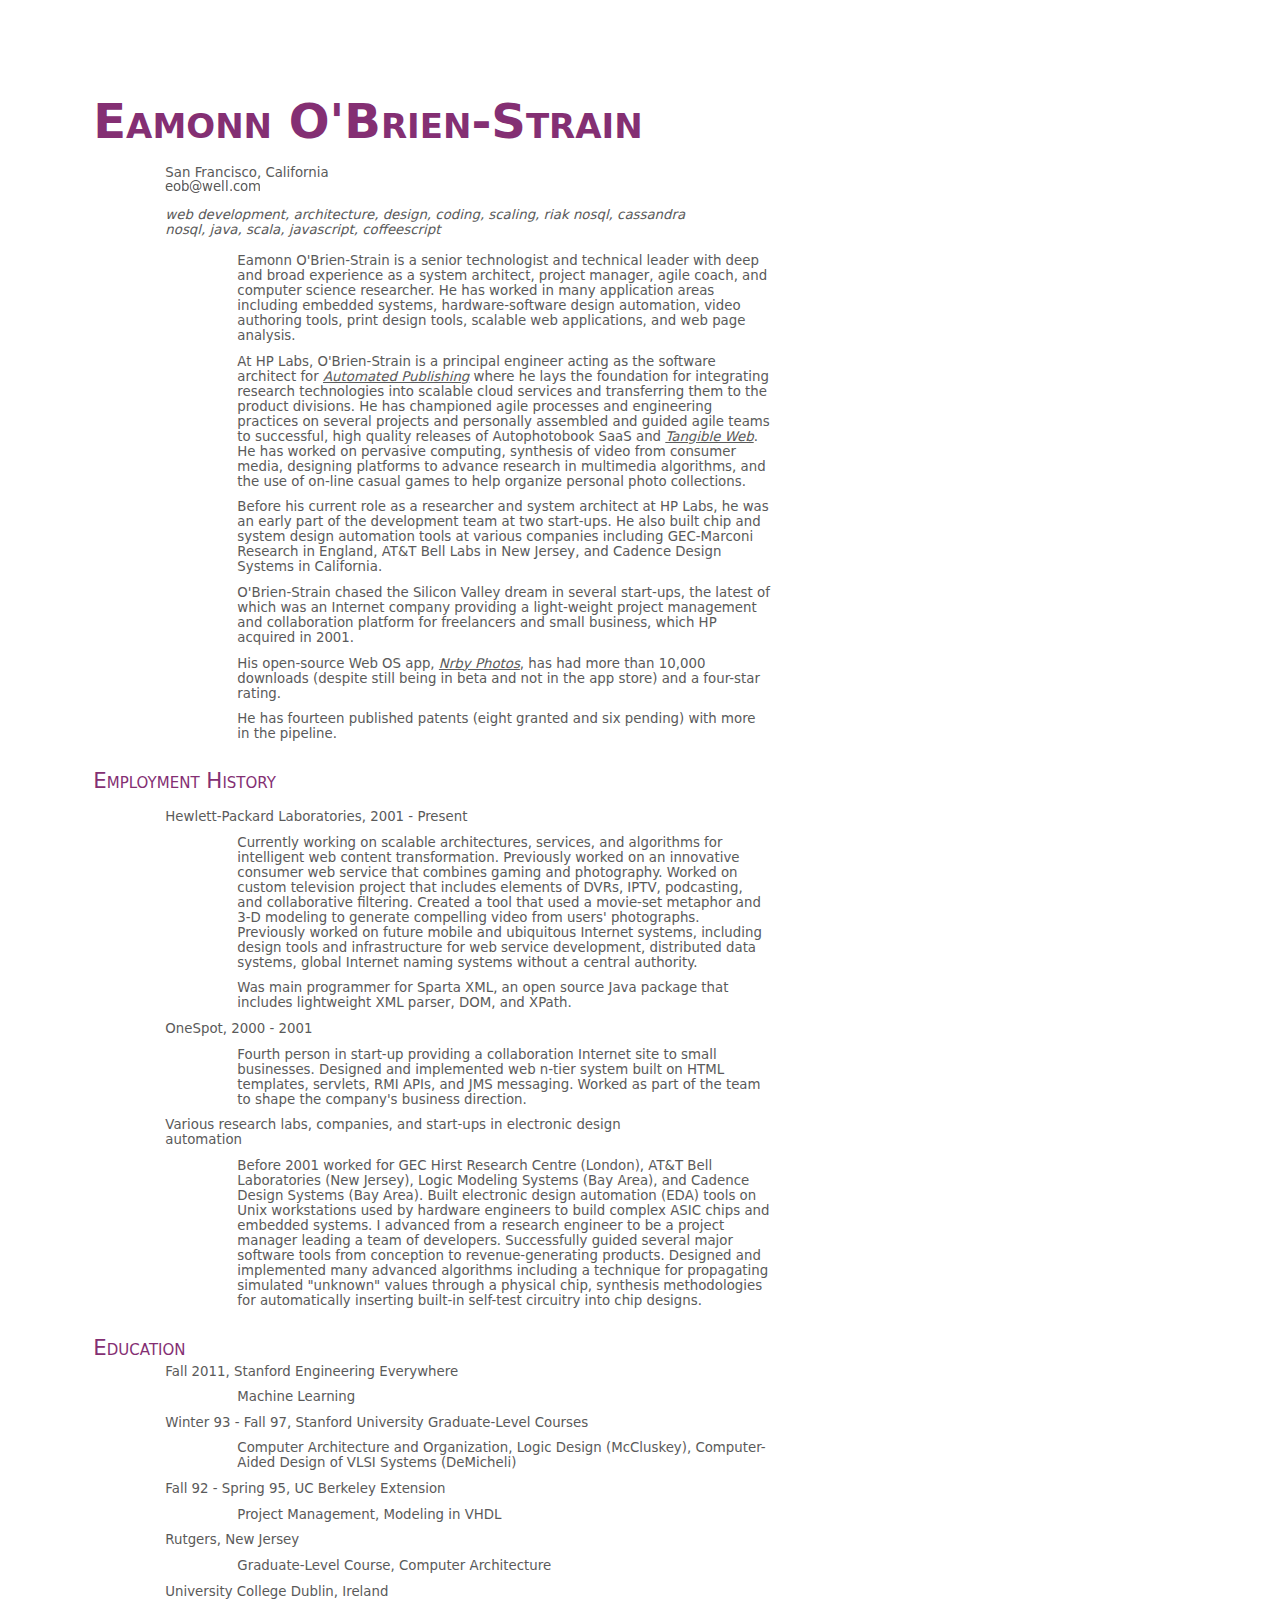
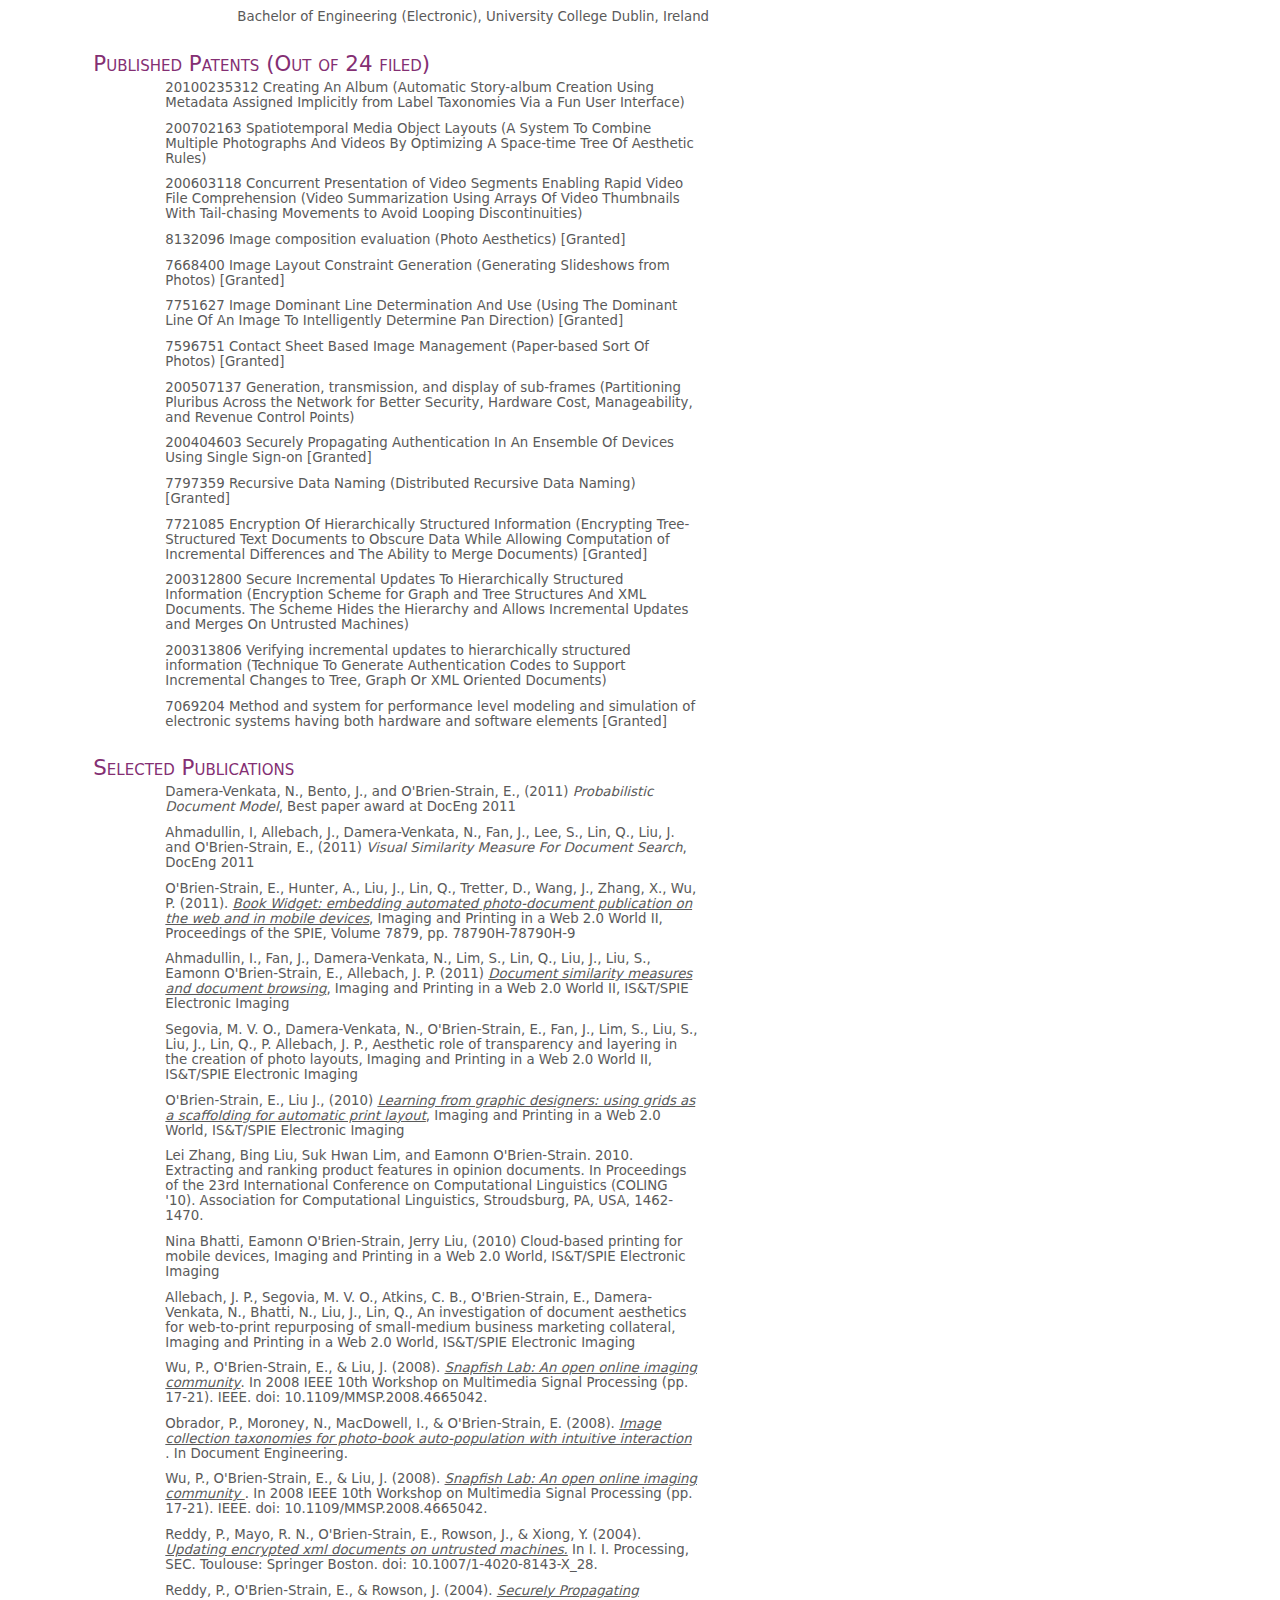
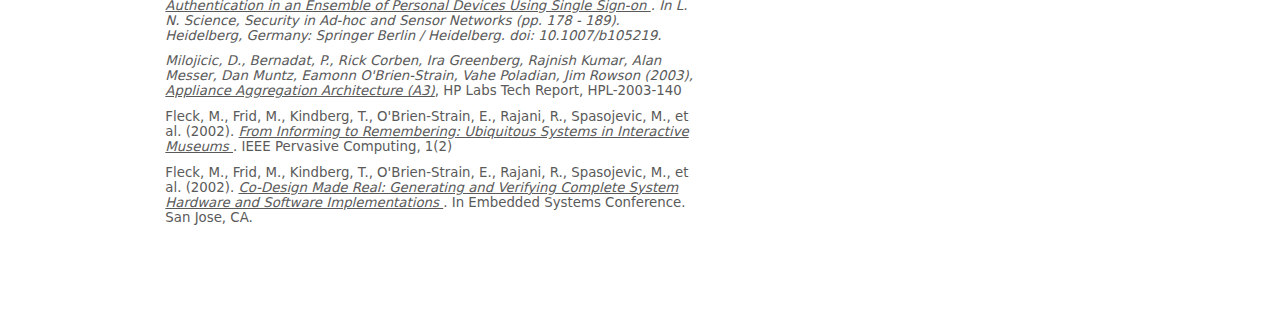
==== commit cdfaa955: "Add patent. Remove ancient EDA stuff." ====
--- a/bio/index.html
+++ b/bio/index.html
@@ -21,11 +21,12 @@
  </dl>
 
 <p class="summary">Eamonn O'Brien-Strain is a senior technologist and
-  technical leader with deep and broad
-experience as a system architect, project manager, agile coach, and
-computer science researcher.  He has worked in many application areas
-including embedded systems, hardware-software design automation, video
-authoring tools, print design tools, and scalable web applications.</p>
+  technical leader with deep and broad experience as a system
+  architect, project manager, agile coach, and computer science
+  researcher.  He has worked in many application areas including
+  embedded systems, hardware-software design automation, video
+  authoring tools, print design tools, scalable web applications, and
+  web page analysis.</p>
 
 <p>At HP Labs, O'Brien-Strain is a principal engineer acting as the
 software architect for <a href="http://www.hpl.hp.com/news/2011/jan-mar/automated_publishing.html">Automated Publishing</a> where he lays
@@ -36,16 +37,16 @@
 agile teams to successful, high quality releases of Autophotobook SaaS
 and <a href="http://www.tangible-web.com">Tangible Web</a>.  He has worked on pervasive computing,
 synthesis of video from consumer media, designing platforms to advance
-research in multimedia algorithms, and the use of online casual games
+research in multimedia algorithms, and the use of on-line casual games
 to help organize personal photo collections.</p>
 
-<p>Before his current role as a researcher and system architect at HP Labs, he was an early part of the development team at two startups.  He also built chip and system design automation tools at various companies including GEC-Marconi Research in England, AT&T Bell Labs in New Jersey, and Cadence Design Systems in California.</p>
+<p>Before his current role as a researcher and system architect at HP Labs, he was an early part of the development team at two start-ups.  He also built chip and system design automation tools at various companies including GEC-Marconi Research in England, AT&amp;T Bell Labs in New Jersey, and Cadence Design Systems in California.</p>
 
 <p>O'Brien-Strain chased the Silicon Valley dream in several start-ups, the latest of which was an Internet company providing a light-weight project management and collaboration platform for freelancers and small business, which HP acquired in 2001.</p>
 
-<p>His open-source WebOS app, <a href="https://developer.palm.com/webChannel/index.php?packageid=org.eamonn.nrby">Nrby Photos</a>, has had more than 10,000 downloads (despite still being in beta and not in the app store) and a four-star rating.</p>
+<p>His open-source Web OS app, <a href="https://developer.palm.com/webChannel/index.php?packageid=org.eamonn.nrby">Nrby Photos</a>, has had more than 10,000 downloads (despite still being in beta and not in the app store) and a four-star rating.</p>
 
-<p>He has thirteen published patents (seven granted and six pending) with
+<p>He has fourteen published patents (eight granted and six pending) with
 more in the pipeline.</p>
 
 <h2>Employment History</h2>
@@ -68,23 +69,23 @@
   
 <dt>OneSpot, 2000 - 2001</dt>
 
-<dd>Fourth person in startup providing a collaboration Internet site to small businesses.  Designed and implemented web n-tier system built on HTML templates, servlets, RMI APIs, and JMS messaging.  Worked as part of the team to shape the company's business direction.</dd>
+<dd>Fourth person in start-up providing a collaboration Internet site to small businesses.  Designed and implemented web n-tier system built on HTML templates, servlets, RMI APIs, and JMS messaging.  Worked as part of the team to shape the company's business direction.</dd>
 
-<dt>Cadence Design Systems, 1993 - 2000</dt>
-<dd>Senior software engineer and project manager, building design automation tools for simulation and synthesis of chips and embedded systems.  Worked with customers, system engineers, and systems programmers to identify needs and develop specifications. Served on standardization committee.  Pioneered use of Java and a UML-based object-oriented design methodology.</dd>
-<dd>Successfully guided several major software tools from conception to revenue-generating products, including a tool that generated chip designs from DSP data-flow graphs and a system for generating hardware bus interfaces and software device drivers from a system specification.  Built and integrated many features including co-simulation at different levels of abstraction and advanced finite state machine editing.</dd>
 
-<dt>Logic Modeling Systems, 1991 - 1993</dt>
-<dd>For an embedded system that interfaced a physical chip with a simulated logic design, designed and implemented software running on UNIX workstations that links into digital logic simulators of all the major electronic design automation companies.  Also wrote software running under a real-time operating system on the embedded system.  Introduced formal object-oriented design techniques into the company.</dd>
-<dd>Developed and implemented a technique for propagating simulated "unknown" values through a physical chip.  Designed the complex sub-system that controls the storing of the input stimuli, presenting them to the device being modeled, and sharing them between different users and simulator instances.  Introduced and organized formal code inspections.</dd>
-<dd>Designed and implemented a C++ class library that provides to a simulator an object-oriented view of a hardware modeler.</dd>
+<dt>Various research labs, companies, and start-ups in electronic design automation</dt>
 
-<dt>AT&T Bell Laboratories, 1987 -1991</dt>
-<dd>Requirements analysis, algorithm development, high-level design, coding, and testing of chip-design CAD tools using C++ on a Sun UNIX workstation.  Worked with chip designers and CAD tool developers throughout AT&T.</dd>
-<dd>Developed and implemented hardware design-automation synthesis methodologies for automatically inserting built-in self-test circuitry into chip designs.  Introduced object-oriented design techniques and C++ into the group.  Developed coding standards as part of the task of improving the departmental software development process.</dd>
-
-<dt>GEC Hirst Research Centre, 1984 - 1987</dt>
-<dd>Worked on European Community research projects that studied Petri nets for high-level specification and design of systems, and created an environment for high-level design-for-test.  Wrote CAD tools to route test vectors through a circuit to apply them to sub-circuits.  Designed and built a large general-purpose graphical net editor for manipulating, displaying, and simulating arbitrary hierarchically instantiated nets.</dd>
+<dd>Before 2001 worked for GEC Hirst Research Centre (London),
+AT&amp;T Bell Laboratories (New Jersey), Logic Modeling Systems (Bay
+Area), and Cadence Design Systems (Bay Area). Built electronic design
+automation (EDA) tools on Unix workstations used by hardware engineers
+to build complex ASIC chips and embedded systems.  I advanced from a
+research engineer to be a project manager leading a team of
+developers.  Successfully guided several major software tools from
+conception to revenue-generating products.  Designed and implemented
+many advanced algorithms including a technique for propagating
+simulated "unknown" values through a physical chip, synthesis
+methodologies for automatically inserting built-in self-test circuitry
+into chip designs. </dd>
 
 <h2>Education</h2>
 <dl>
@@ -94,12 +95,10 @@
 <dd>Computer Architecture and Organization, Logic Design (McCluskey), Computer-Aided Design of VLSI Systems (DeMicheli)</dd>
 <dt>Fall 92 - Spring 95, UC Berkeley Extension</dt>
 <dd>Project Management, Modeling in VHDL</dd>
-<dt>Continuing, Professional Courses, Workshops, Conferences, Tutorials</dt>
-<dd>Decker Presentation Course, High-Level Synthesis, Project management, Object-Oriented Design, Advanced C++, Code Inspection, VLSI design, Digital Circuit Design-For-Testability, Software Testing, Mandarin Chinese</dd>
-<dt>Fall 89, Rutgers, New Jersey</dt>
-<dd>Graduate-Level Course	Computer Architecture</dd>
-<dt>Sep 80 - May 84, University College Dublin, Ireland</dt>
-<dd>Bachelor of Engineering (Electronic), University College Dublin, Ireland.  1984</dd>
+<dt>Rutgers, New Jersey</dt>
+<dd>Graduate-Level Course, Computer Architecture</dd>
+<dt>University College Dublin, Ireland</dt>
+<dd>Bachelor of Engineering (Electronic), University College Dublin, Ireland</dd>
 </dl>
 
 <h2>Published Patents (Out of 24 filed)</h2>
@@ -109,7 +108,8 @@
 <dt>200702163 Spatiotemporal Media Object Layouts (A System To Combine Multiple Photographs And Videos By Optimizing A Space-time Tree Of Aesthetic Rules)</dt>
 <dt>200603118 Concurrent Presentation of Video Segments Enabling Rapid Video File Comprehension (Video Summarization Using Arrays Of Video Thumbnails With Tail-chasing Movements to Avoid Looping Discontinuities)</dt>
 
-<dt>7668400 Image Layout Constraint Generation [Granted]</dt>
+<dt>8132096 Image composition evaluation (Photo Aesthetics) [Granted]</dt>
+<dt>7668400 Image Layout Constraint Generation (Generating Slideshows from Photos) [Granted]</dt>
 <dt>7751627 Image Dominant Line Determination And Use (Using The Dominant Line Of An Image To Intelligently Determine Pan Direction) [Granted]</dt>
 <dt>7596751 Contact Sheet Based Image Management (Paper-based Sort Of Photos) [Granted]</dt>
 
@@ -127,34 +127,34 @@
 <h2>Selected Publications</h2>
 <dl>
 
-<dt>Damera-Venkata, N., Bento, J., and O'Brien-Strain, E., (2011) <cite>Probabilistic Document Model</cite>, Accepted to DocEng2011 as a full paper</dt>
+<dt>Damera-Venkata, N., Bento, J., and O'Brien-Strain, E., (2011) <cite>Probabilistic Document Model</cite>, Best paper award at DocEng 2011</dt>
 
-<dt>Ahmadullin, I, Allebach, J., Damera-Venkata, N., Fan, J., Lee, S., Lin, Q., Liu, J. and O'Brien-Strain, E., (2011) <cite>Visual Similarity Measure For Document Search</cite>, Accepted to DocEng2011</dt>
+<dt>Ahmadullin, I, Allebach, J., Damera-Venkata, N., Fan, J., Lee, S., Lin, Q., Liu, J. and O'Brien-Strain, E., (2011) <cite>Visual Similarity Measure For Document Search</cite>, DocEng 2011</dt>
 
 <dt>O'Brien-Strain, E., Hunter, A., Liu, J., Lin, Q., Tretter, D., Wang, J., Zhang, X., Wu, P. (2011). <a href="http://bit.ly/bookwidget">Book Widget: embedding automated photo-document publication on the web and in mobile devices</a>, Imaging and Printing in a Web 2.0 World II, Proceedings of the SPIE, Volume 7879, pp. 78790H-78790H-9</dt>
 
-<dt>Ahmadullin, I., Fan, J., Damera-Venkata, N., Lim, S., Lin, Q., Liu, J., Liu, S., Eamonn O'Brien-Strain, E., Allebach, J. P. (2011) <a href="http://bit.ly/simdocbrowse">Document similarity measures and document browsing</a>, Imaging and Printing in a Web 2.0 World II, IS&T/SPIE Electronic Imaging</dt>
+<dt>Ahmadullin, I., Fan, J., Damera-Venkata, N., Lim, S., Lin, Q., Liu, J., Liu, S., Eamonn O'Brien-Strain, E., Allebach, J. P. (2011) <a href="http://bit.ly/simdocbrowse">Document similarity measures and document browsing</a>, Imaging and Printing in a Web 2.0 World II, IS&amp;T/SPIE Electronic Imaging</dt>
 
-<dt>Segovia, M. V. O., Damera-Venkata, N., O'Brien-Strain, E., Fan, J., Lim, S., Liu, S., Liu, J., Lin, Q., P. Allebach, J. P., Aesthetic role of transparency and layering in the creation of photo layouts, Imaging and Printing in a Web 2.0 World II, IS&T/SPIE Electronic Imaging </dt>
+<dt>Segovia, M. V. O., Damera-Venkata, N., O'Brien-Strain, E., Fan, J., Lim, S., Liu, S., Liu, J., Lin, Q., P. Allebach, J. P., Aesthetic role of transparency and layering in the creation of photo layouts, Imaging and Printing in a Web 2.0 World II, IS&amp;T/SPIE Electronic Imaging </dt>
 
-<dt>O'Brien-Strain, E., Liu J., (2010) <a href="http://bit.ly/spie2010a">Learning from graphic designers: using grids as a scaffolding for automatic print layout</a>, Imaging and Printing in a Web 2.0 World, IS&T/SPIE Electronic Imaging</dt>
+<dt>O'Brien-Strain, E., Liu J., (2010) <a href="http://bit.ly/spie2010a">Learning from graphic designers: using grids as a scaffolding for automatic print layout</a>, Imaging and Printing in a Web 2.0 World, IS&amp;T/SPIE Electronic Imaging</dt>
 
 <dt>Lei Zhang, Bing Liu, Suk Hwan Lim, and Eamonn O'Brien-Strain. 2010. Extracting and ranking product features in opinion documents. In Proceedings of the 23rd International Conference on Computational Linguistics (COLING '10). Association for Computational Linguistics, Stroudsburg, PA, USA, 1462-1470.</dt>
 
-<dt>Nina Bhatti, Eamonn O'Brien-Strain, Jerry Liu, (2010) Cloud-based printing for mobile devices, Imaging and Printing in a Web 2.0 World, IS&T/SPIE Electronic Imaging</dt>
+<dt>Nina Bhatti, Eamonn O'Brien-Strain, Jerry Liu, (2010) Cloud-based printing for mobile devices, Imaging and Printing in a Web 2.0 World, IS&amp;T/SPIE Electronic Imaging</dt>
 
-<dt>Allebach, J. P., Segovia, M. V. O., Atkins, C. B., O'Brien-Strain, E., Damera-Venkata, N., Bhatti, N., Liu, J., Lin, Q., An investigation of document aesthetics for web-to-print repurposing of small-medium business marketing collateral, Imaging and Printing in a Web 2.0 World, IS&T/SPIE Electronic Imaging</dt>
+<dt>Allebach, J. P., Segovia, M. V. O., Atkins, C. B., O'Brien-Strain, E., Damera-Venkata, N., Bhatti, N., Liu, J., Lin, Q., An investigation of document aesthetics for web-to-print repurposing of small-medium business marketing collateral, Imaging and Printing in a Web 2.0 World, IS&amp;T/SPIE Electronic Imaging</dt>
 
-<dt>Wu, P., O'Brien-Strain, E., & Liu, J. (2008). <a href="http://bit.ly/mmsp2008">Snapfish Lab: An open online imaging community</a>. In 2008 IEEE 10th Workshop on Multimedia Signal Processing (pp. 17-21). IEEE. doi: 10.1109/MMSP.2008.4665042.</dt>
+<dt>Wu, P., O'Brien-Strain, E., &amp; Liu, J. (2008). <a href="http://bit.ly/mmsp2008">Snapfish Lab: An open online imaging community</a>. In 2008 IEEE 10th Workshop on Multimedia Signal Processing (pp. 17-21). IEEE. doi: 10.1109/MMSP.2008.4665042.</dt>
 
-<dt>Obrador, P., Moroney, N., MacDowell, I., & O'Brien-Strain, E. (2008). <a href="http://bit.ly/doceng2008">Image collection taxonomies for photo-book auto-population with intuitive interaction </a>.  In Document Engineering.</dt>
+<dt>Obrador, P., Moroney, N., MacDowell, I., &amp; O'Brien-Strain, E. (2008). <a href="http://bit.ly/doceng2008">Image collection taxonomies for photo-book auto-population with intuitive interaction </a>.  In Document Engineering.</dt>
 
 
-<dt>Wu, P., O'Brien-Strain, E., & Liu, J. (2008). <a href="http://bit.ly/mmsp2008">Snapfish Lab: An open online imaging community </a>. In 2008 IEEE 10th Workshop on Multimedia Signal Processing (pp. 17-21). IEEE. doi: 10.1109/MMSP.2008.4665042.</dt>
+<dt>Wu, P., O'Brien-Strain, E., &amp; Liu, J. (2008). <a href="http://bit.ly/mmsp2008">Snapfish Lab: An open online imaging community </a>. In 2008 IEEE 10th Workshop on Multimedia Signal Processing (pp. 17-21). IEEE. doi: 10.1109/MMSP.2008.4665042.</dt>
 
-<dt>Reddy, P., Mayo, R. N., O'Brien-Strain, E., Rowson, J., & Xiong, Y. (2004). <a href="http://bit.ly/sec2004">Updating encrypted xml documents on untrusted machines.</a> In I. I. Processing, SEC. Toulouse: Springer Boston. doi: 10.1007/1-4020-8143-X_28.</dt>
+<dt>Reddy, P., Mayo, R. N., O'Brien-Strain, E., Rowson, J., &amp; Xiong, Y. (2004). <a href="http://bit.ly/sec2004">Updating encrypted xml documents on untrusted machines.</a> In I. I. Processing, SEC. Toulouse: Springer Boston. doi: 10.1007/1-4020-8143-X_28.</dt>
 
-<dt>Reddy, P., O'Brien-Strain, E., & Rowson, J. (2004).  <a href="http://bit.ly/esas2004">Securely Propagating Authentication in an Ensemble of Personal Devices Using Single Sign-on <a/>. In L. N. Science, Security in Ad-hoc and Sensor Networks (pp. 178 - 189). Heidelberg, Germany: Springer Berlin / Heidelberg. doi: 10.1007/b105219.</dt>
+<dt>Reddy, P., O'Brien-Strain, E., &amp; Rowson, J. (2004).  <a href="http://bit.ly/esas2004">Securely Propagating Authentication in an Ensemble of Personal Devices Using Single Sign-on <a/>. In L. N. Science, Security in Ad-hoc and Sensor Networks (pp. 178 - 189). Heidelberg, Germany: Springer Berlin / Heidelberg. doi: 10.1007/b105219.</dt>
 
 <dt>Milojicic, D., Bernadat, P., Rick Corben, Ira Greenberg, Rajnish Kumar, Alan Messer, Dan Muntz, Eamonn O'Brien-Strain, Vahe Poladian, Jim Rowson (2003), <a href="http://bit.ly/hpl2003a">Appliance Aggregation Architecture (A3)</a>, HP Labs Tech Report, HPL-2003-140</dt>
 
@@ -162,7 +162,7 @@
 
 <dt>Fleck, M., Frid, M., Kindberg, T., O'Brien-Strain, E., Rajani, R., Spasojevic, M., et al. (2002). <a href="http://bit.ly/ubi2002> Rememberer: A Tool for Capturing Museum Visits</a>.  In L. N. Science, UbiComp 2002: Ubiquitous Computing (pp. 48-55). G&ouml;teborg, Sweden: Springer Berlin / Heidelberg. doi: 10.1007/3-540-45809-3.</dt>
 
-<dt>Baker, M., & O'Brien-strain, E. (1999). <a href="http://bit.ly/emb1999">Co-Design Made Real: Generating and Verifying Complete System Hardware and Software Implementations </a>. In Embedded Systems Conference. San Jose, CA.</dt>
+<dt>Baker, M., &amp; O'Brien-strain, E. (1999). <a href="http://bit.ly/emb1999">Co-Design Made Real: Generating and Verifying Complete System Hardware and Software Implementations </a>. In Embedded Systems Conference. San Jose, CA.</dt>
 
 <dl>
 </div>
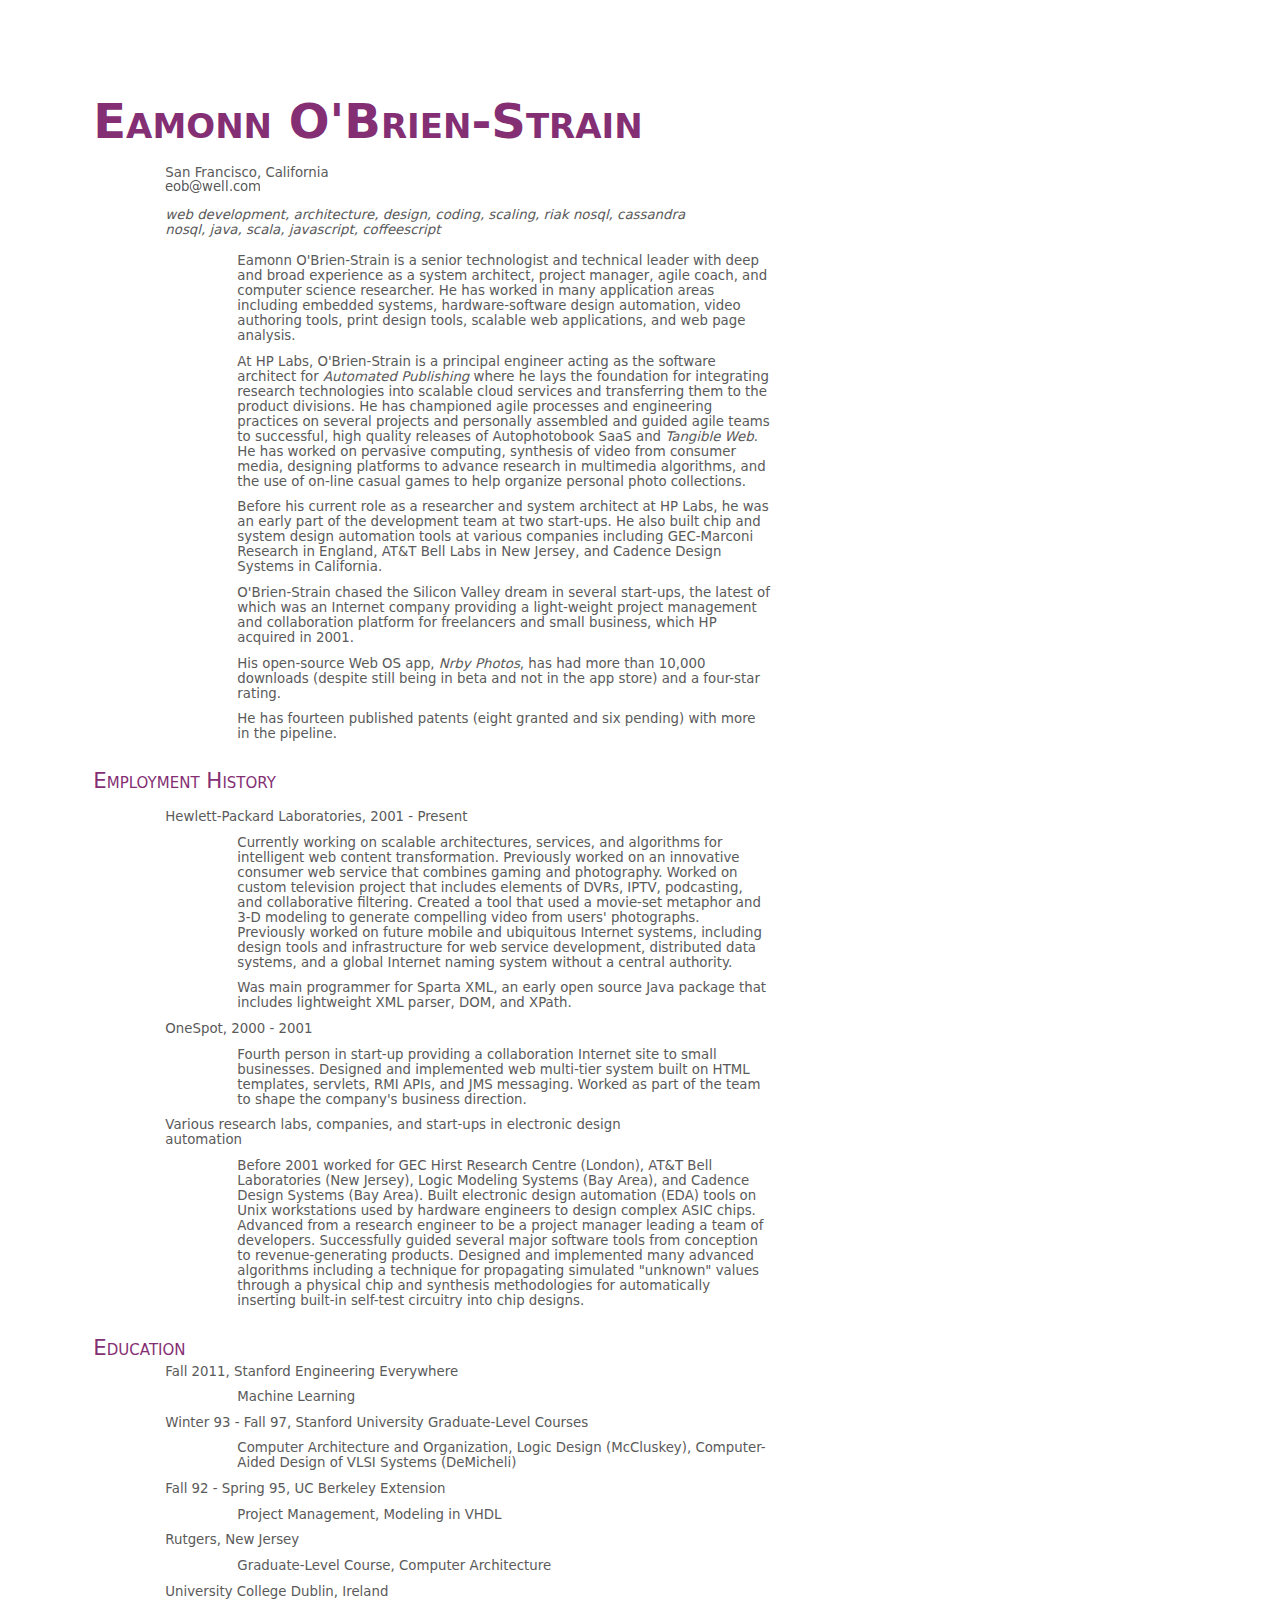
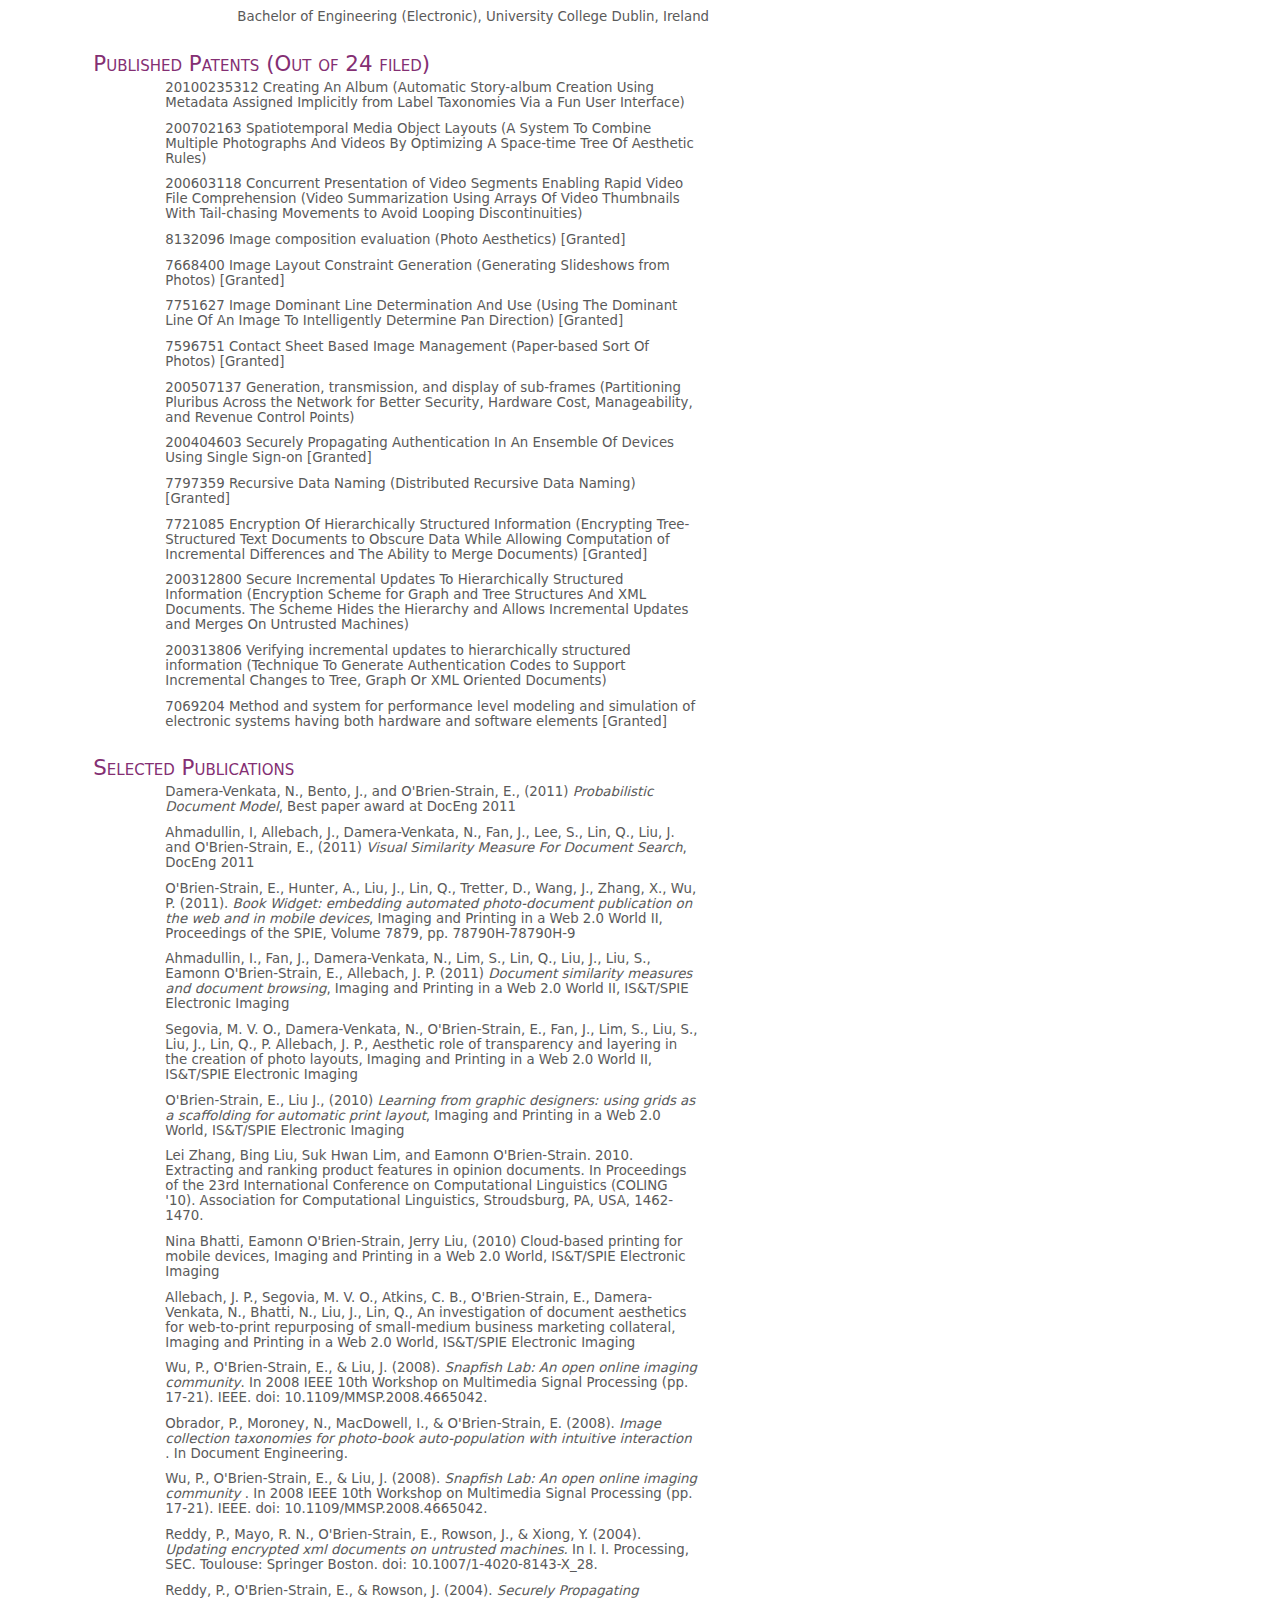
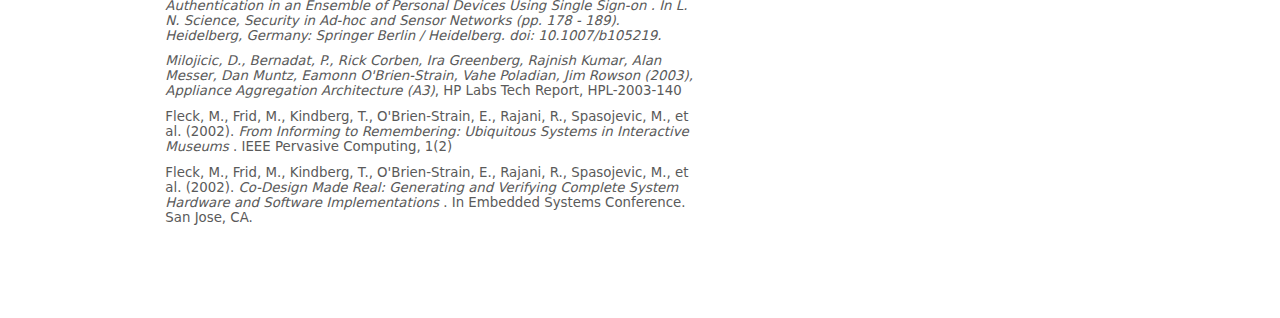
==== commit 6e73aff4: "tweak" ====
--- a/bio/index.html
+++ b/bio/index.html
@@ -61,15 +61,19 @@
   generate compelling video from users' photographs.  Previously
   worked on future mobile and ubiquitous Internet systems, including
   design tools and infrastructure for web service development,
-  distributed data systems, global Internet naming systems without a
+  distributed data systems, and a global Internet naming system without a
   central authority.</dd>
   
-<dd>Was main programmer for Sparta XML, an open source Java package
+<dd>Was main programmer for Sparta XML, an early open source Java package
   that includes lightweight XML parser, DOM, and XPath.</dd>
   
 <dt>OneSpot, 2000 - 2001</dt>
 
-<dd>Fourth person in start-up providing a collaboration Internet site to small businesses.  Designed and implemented web n-tier system built on HTML templates, servlets, RMI APIs, and JMS messaging.  Worked as part of the team to shape the company's business direction.</dd>
+<dd>Fourth person in start-up providing a collaboration Internet site
+to small businesses.  Designed and implemented web multi-tier system
+built on HTML templates, servlets, RMI APIs, and JMS messaging.
+Worked as part of the team to shape the company's business
+direction.</dd>
 
 
 <dt>Various research labs, companies, and start-ups in electronic design automation</dt>
@@ -78,12 +82,12 @@
 AT&amp;T Bell Laboratories (New Jersey), Logic Modeling Systems (Bay
 Area), and Cadence Design Systems (Bay Area). Built electronic design
 automation (EDA) tools on Unix workstations used by hardware engineers
-to build complex ASIC chips and embedded systems.  I advanced from a
+to design complex ASIC chips.  Advanced from a
 research engineer to be a project manager leading a team of
 developers.  Successfully guided several major software tools from
 conception to revenue-generating products.  Designed and implemented
 many advanced algorithms including a technique for propagating
-simulated "unknown" values through a physical chip, synthesis
+simulated "unknown" values through a physical chip and synthesis
 methodologies for automatically inserting built-in self-test circuitry
 into chip designs. </dd>
 
--- a/bio/style.css
+++ b/bio/style.css
@@ -33,6 +33,7 @@
 }
 a:link, a:visited {
   color: rgb(90,90,90);
+  text-decoration: none;
 }
 a:active, a:hover{
   color: rgb(132,47,115);
@@ -53,19 +54,19 @@
     }
 
     h2 {
-	page-break-before: always;
+        page-break-before: always;
     }
     
     p, dd {
-	orphan: 2;
-	widow: 2;
-	page-break-inside: avoid;
+        orphan: 2;
+        widow: 2;
+        page-break-inside: avoid;
     }
     
     @page {
-	margin-left:10%;
-	margin-right:10%;
-	margin-top:20%;
-	margin-bottom:10%;
+        margin-left:10%;
+        margin-right:10%;
+        margin-top:20%;
+        margin-bottom:10%;
     }
 }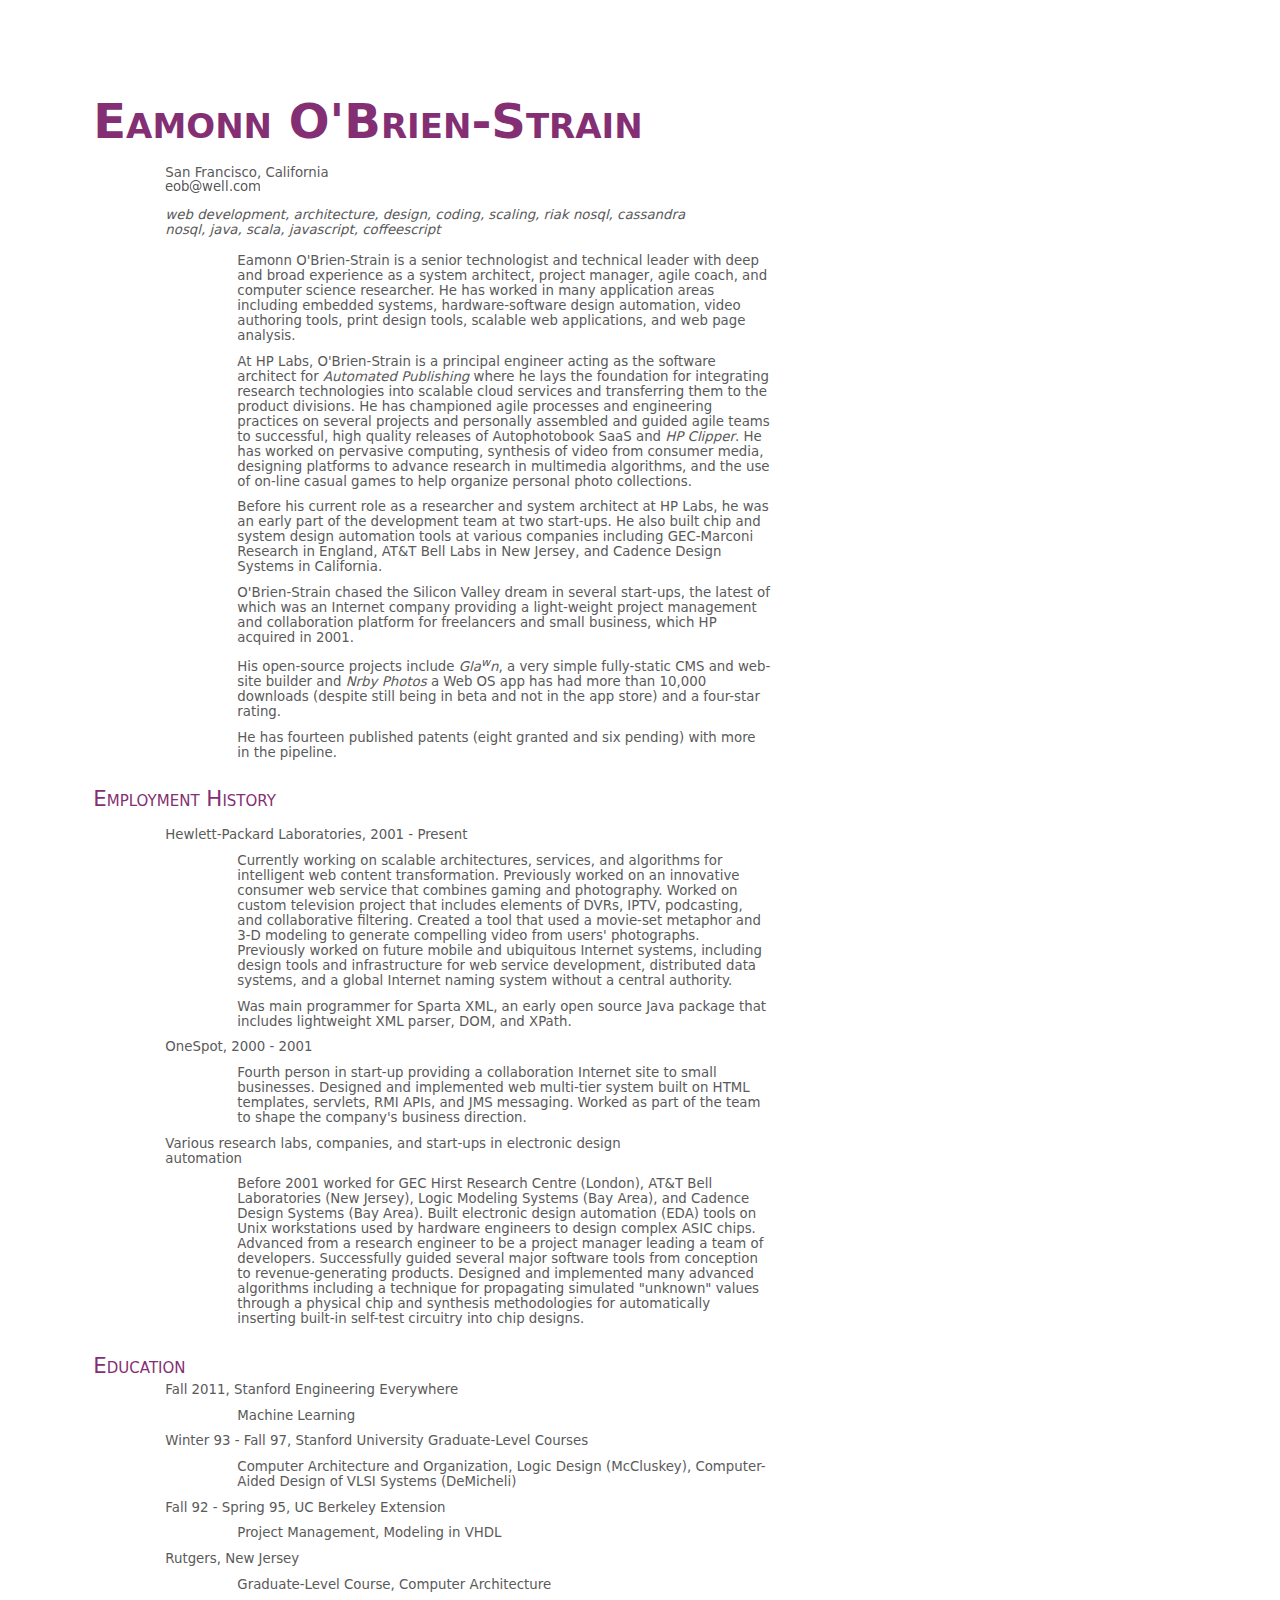
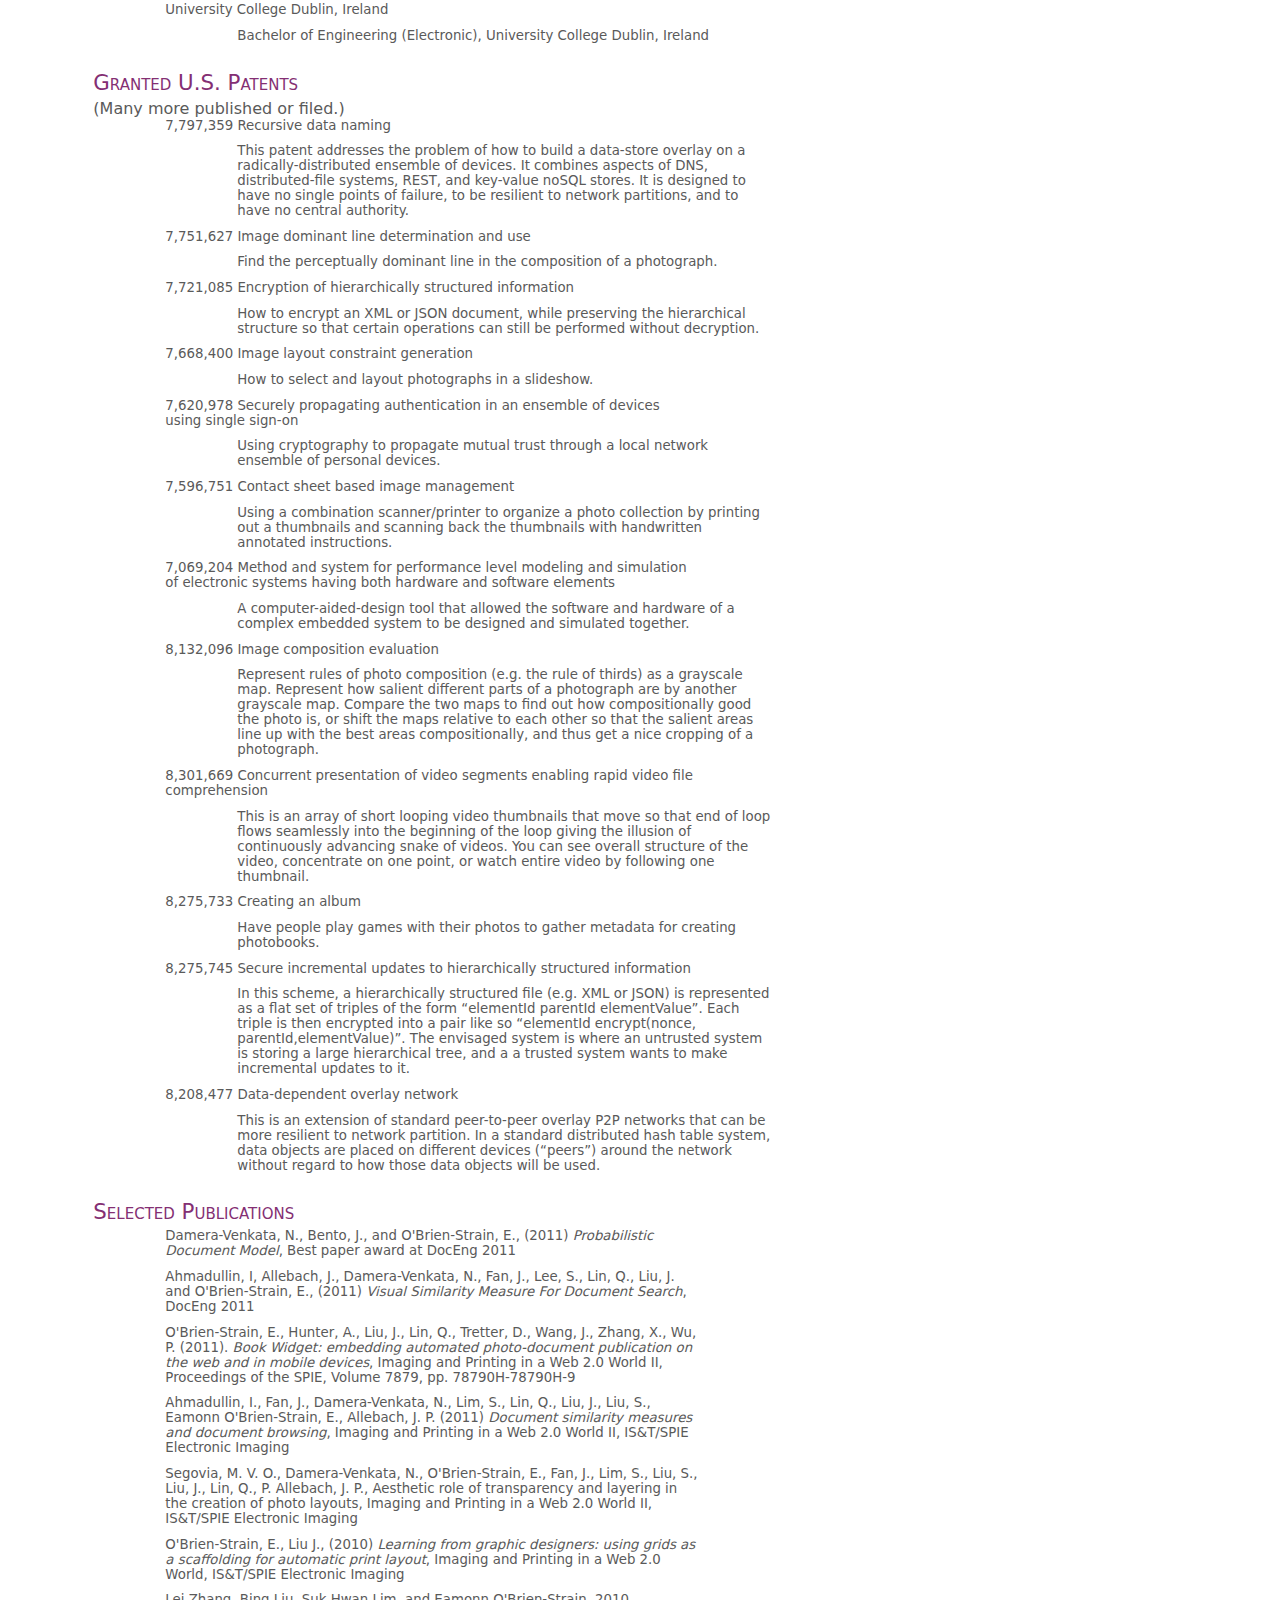
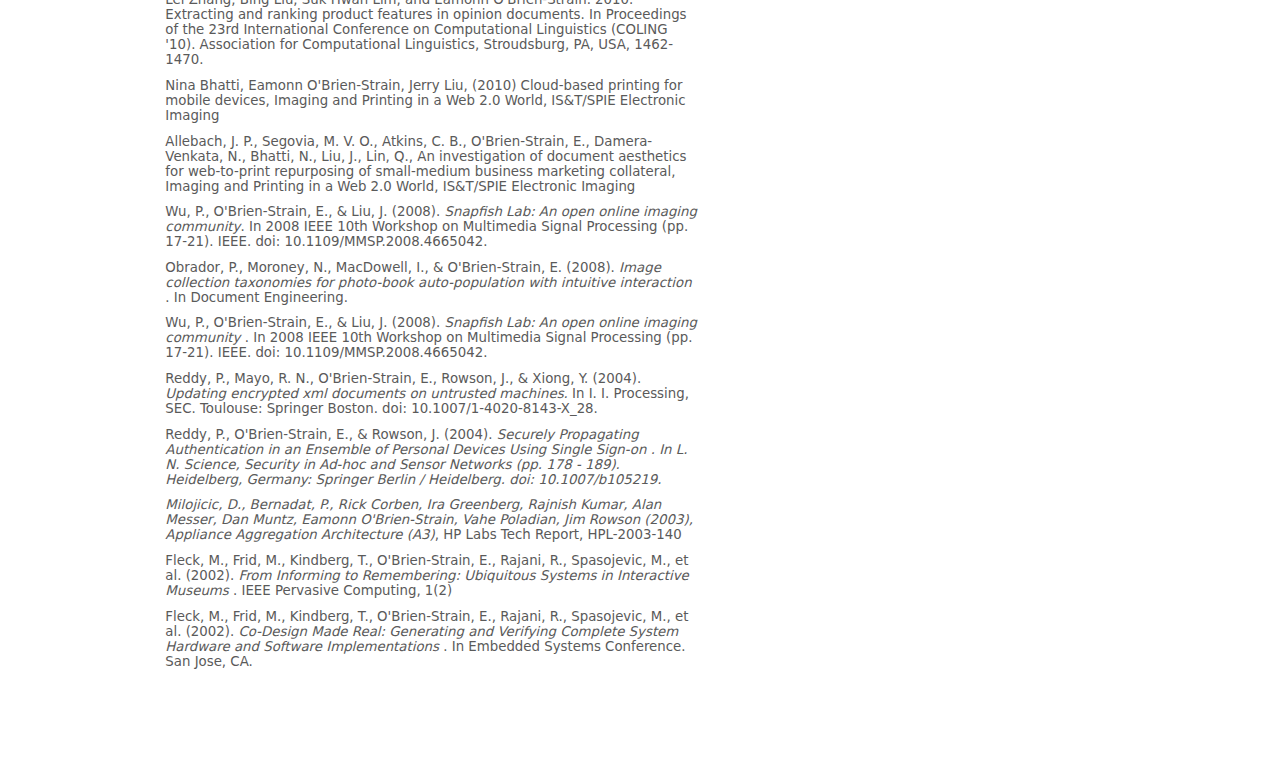
==== commit dc15ef7f: "update" ====
--- a/bio/index.html
+++ b/bio/index.html
@@ -35,7 +35,7 @@
 transferring them to the product divisions.  He has championed agile processes and engineering
 practices on several projects and personally assembled and guided
 agile teams to successful, high quality releases of Autophotobook SaaS
-and <a href="http://www.tangible-web.com">Tangible Web</a>.  He has worked on pervasive computing,
+and <a href="http://www.hpclipper.com">HP Clipper</a>.  He has worked on pervasive computing,
 synthesis of video from consumer media, designing platforms to advance
 research in multimedia algorithms, and the use of on-line casual games
 to help organize personal photo collections.</p>
@@ -44,7 +44,12 @@
 
 <p>O'Brien-Strain chased the Silicon Valley dream in several start-ups, the latest of which was an Internet company providing a light-weight project management and collaboration platform for freelancers and small business, which HP acquired in 2001.</p>
 
-<p>His open-source Web OS app, <a href="https://developer.palm.com/webChannel/index.php?packageid=org.eamonn.nrby">Nrby Photos</a>, has had more than 10,000 downloads (despite still being in beta and not in the app store) and a four-star rating.</p>
+<p>His open-source projects
+  include <a href="http://www.glawn.org/">Gla<sup>w</sup>n</a>, a very
+  simple fully-static CMS and web-site builder
+  and <a href="https://developer.palm.com/webChannel/index.php?packageid=org.eamonn.nrby">Nrby
+  Photos</a> a Web OS app has had more than 10,000 downloads (despite
+  still being in beta and not in the app store) and a four-star rating.</p>
 
 <p>He has fourteen published patents (eight granted and six pending) with
 more in the pipeline.</p>
@@ -105,28 +110,67 @@
 <dd>Bachelor of Engineering (Electronic), University College Dublin, Ireland</dd>
 </dl>
 
-<h2>Published Patents (Out of 24 filed)</h2>
-<dl>
-
-<dt>20100235312 Creating An Album (Automatic Story-album Creation Using Metadata Assigned Implicitly from Label Taxonomies Via a Fun User Interface)</dt>
-<dt>200702163 Spatiotemporal Media Object Layouts (A System To Combine Multiple Photographs And Videos By Optimizing A Space-time Tree Of Aesthetic Rules)</dt>
-<dt>200603118 Concurrent Presentation of Video Segments Enabling Rapid Video File Comprehension (Video Summarization Using Arrays Of Video Thumbnails With Tail-chasing Movements to Avoid Looping Discontinuities)</dt>
-
-<dt>8132096 Image composition evaluation (Photo Aesthetics) [Granted]</dt>
-<dt>7668400 Image Layout Constraint Generation (Generating Slideshows from Photos) [Granted]</dt>
-<dt>7751627 Image Dominant Line Determination And Use (Using The Dominant Line Of An Image To Intelligently Determine Pan Direction) [Granted]</dt>
-<dt>7596751 Contact Sheet Based Image Management (Paper-based Sort Of Photos) [Granted]</dt>
-
-<dt>200507137 Generation, transmission, and display of sub-frames (Partitioning Pluribus Across the Network for Better Security, Hardware Cost, Manageability, and Revenue Control Points)</dt>
-
-<dt>200404603 Securely Propagating Authentication In An Ensemble Of Devices Using Single Sign-on [Granted] </dt>
-<dt>7797359 Recursive Data Naming (Distributed Recursive Data Naming) [Granted]</dt>
-<dt>7721085 Encryption Of Hierarchically Structured Information (Encrypting Tree-Structured Text Documents to Obscure Data While Allowing Computation of Incremental Differences and The Ability to Merge Documents) [Granted]</dt>
-<dt>200312800 Secure Incremental Updates To Hierarchically Structured Information  (Encryption Scheme for Graph and Tree Structures And XML Documents.  The Scheme Hides the Hierarchy and Allows Incremental Updates and Merges On Untrusted Machines)</dt>
-<dt>200313806 Verifying incremental updates to hierarchically structured information (Technique To Generate Authentication Codes to Support Incremental Changes to Tree, Graph Or XML Oriented Documents)</dt>
-
-<dt>7069204 Method and system for performance level modeling and simulation of electronic systems having both hardware and software elements [Granted] </dt>
+<h2>Granted U.S. Patents</h2>
+(Many more published or filed.)
+
+<dl>
+
+<dt>7,797,359 Recursive data naming</dt>
+<dd>This patent addresses the problem of how to build a data-store overlay on a radically-distributed ensemble of devices. It combines aspects of DNS, distributed-file systems, REST, and key-value noSQL stores. It is designed to have no single points of failure, to be resilient to network partitions, and to have no central authority.</dd>
+
+<dt>7,751,627 Image dominant line determination and use</dt>
+<dd>Find the perceptually dominant line in the composition of a
+  photograph.</dd>
+
+
+<dt>7,721,085 Encryption of hierarchically structured information</dt>
+<dd>How to encrypt an XML or JSON document, while preserving the
+  hierarchical structure so that certain operations can still be
+  performed without decryption.</dd>
+
+
+<dt>7,668,400 Image layout constraint generation</dt>
+<dd>How to select and layout photographs in a slideshow.</dd>
+
+<dt>7,620,978 Securely propagating authentication in an ensemble of devices using single sign-on</dt>
+<dd>Using cryptography to propagate mutual trust through a local
+  network ensemble of personal devices.</dd>
+
+
+<dt>7,596,751 Contact sheet based image management</dt>
+<dd>Using a combination scanner/printer to organize a photo collection by printing out a thumbnails and scanning back the thumbnails with handwritten annotated instructions.</dd>
+
+
+<dt>7,069,204 Method and system for performance level modeling and simulation of electronic systems having both hardware and software elements</dt>
+<dd>A computer-aided-design tool that allowed the software and hardware of a complex embedded system to be designed and simulated together.</dd>
+
+
+<dt>8,132,096 Image composition evaluation</dt>
+<dd>Represent rules of photo composition (e.g. the rule of thirds) as a grayscale map. Represent how salient different parts of a photograph are by another grayscale map. Compare the two maps to find out how compositionally good the photo is, or shift the maps relative to each other so that the salient areas line up with the best areas compositionally, and thus get a nice cropping of a photograph.</dd>
+
+
+<dt>8,301,669 Concurrent presentation of video segments enabling rapid
+  video file comprehension</dt>
+<dd>This is an array of short looping video thumbnails that move so that end of loop flows seamlessly into the beginning of the loop giving the illusion of continuously advancing snake of videos. You can
+see overall structure of the video, concentrate on one point, or watch
+  entire video by following one thumbnail.</dd>
+
+
+<dt>8,275,733 Creating an album</dt>
+<dd>Have people play games with their photos to gather metadata for
+  creating photobooks.</dd>
+
+
+<dt>8,275,745 Secure incremental updates to hierarchically structured information</dt>
+<dd>In this scheme, a hierarchically structured file (e.g. XML or
+  JSON) is represented as a flat set of triples of the form “elementId
+  parentId elementValue”. Each triple is then encrypted into a pair
+  like so “elementId encrypt(nonce, parentId,elementValue)”. The envisaged system is where an untrusted system is storing a large hierarchical tree, and a a trusted system wants to make incremental updates to it.</dd>
+
+<dt>8,208,477 Data-dependent overlay network</dt>
+<dd>This is an extension of standard peer-to-peer overlay P2P networks that can be more resilient to network partition. In a standard distributed hash table system, data objects are placed on different devices (“peers”) around the network without regard to how those data objects will be used.</dd>
 </dl>
+
 
 <h2>Selected Publications</h2>
 <dl>
--- a/bio/style.css
+++ b/bio/style.css
@@ -69,4 +69,5 @@
         margin-top:20%;
         margin-bottom:10%;
     }
-}+}
+
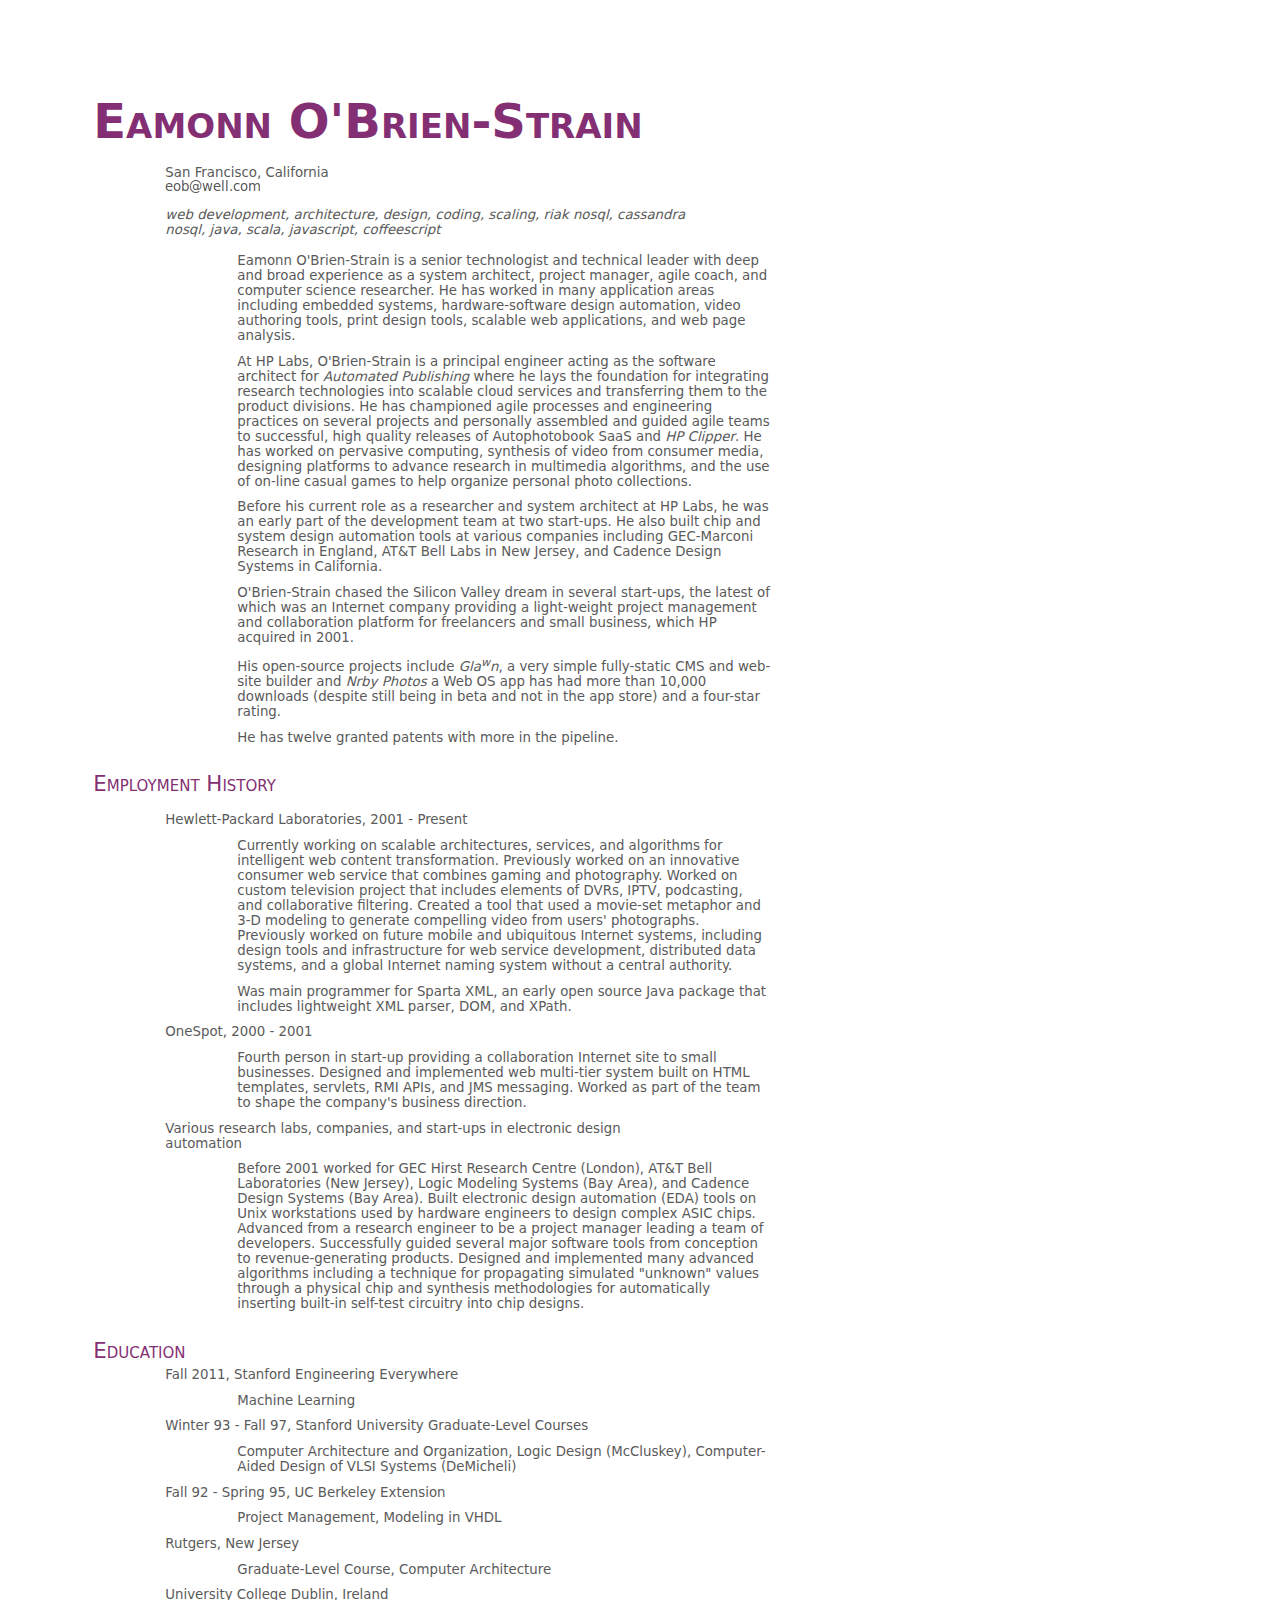
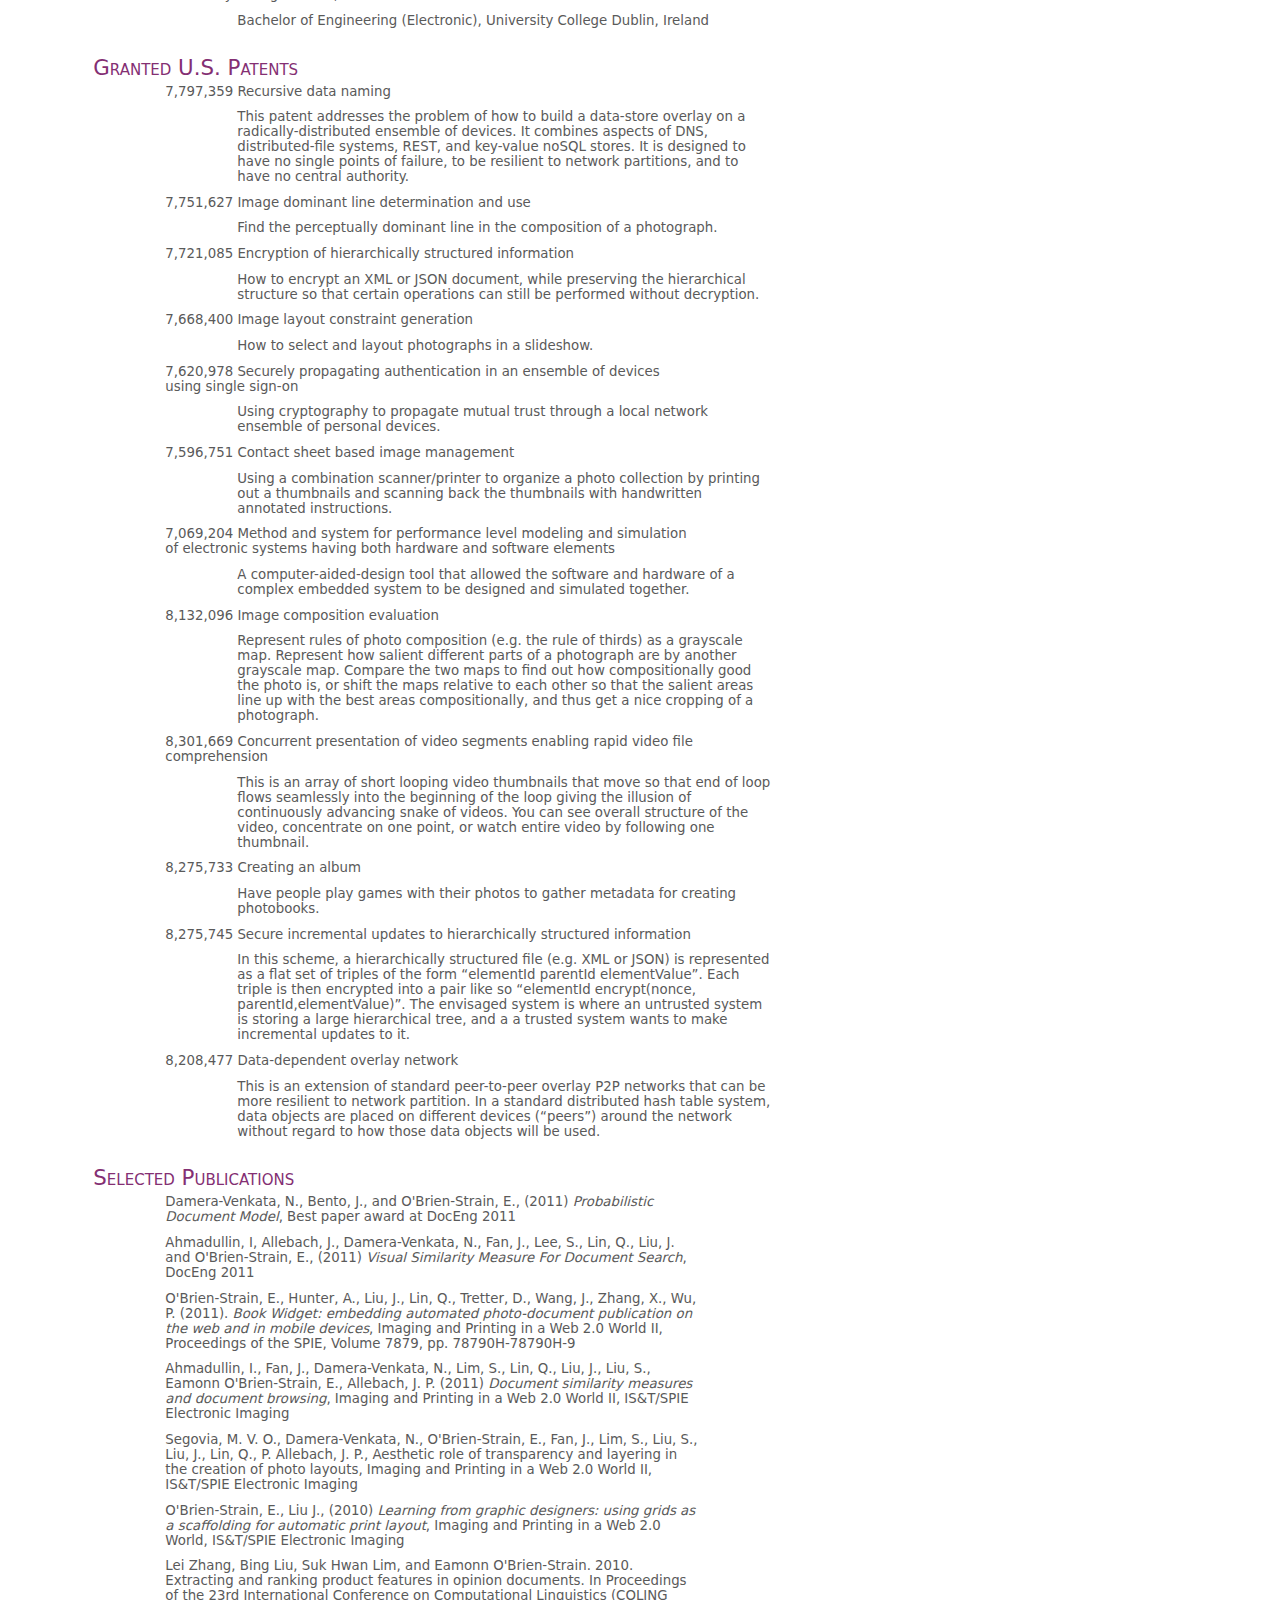
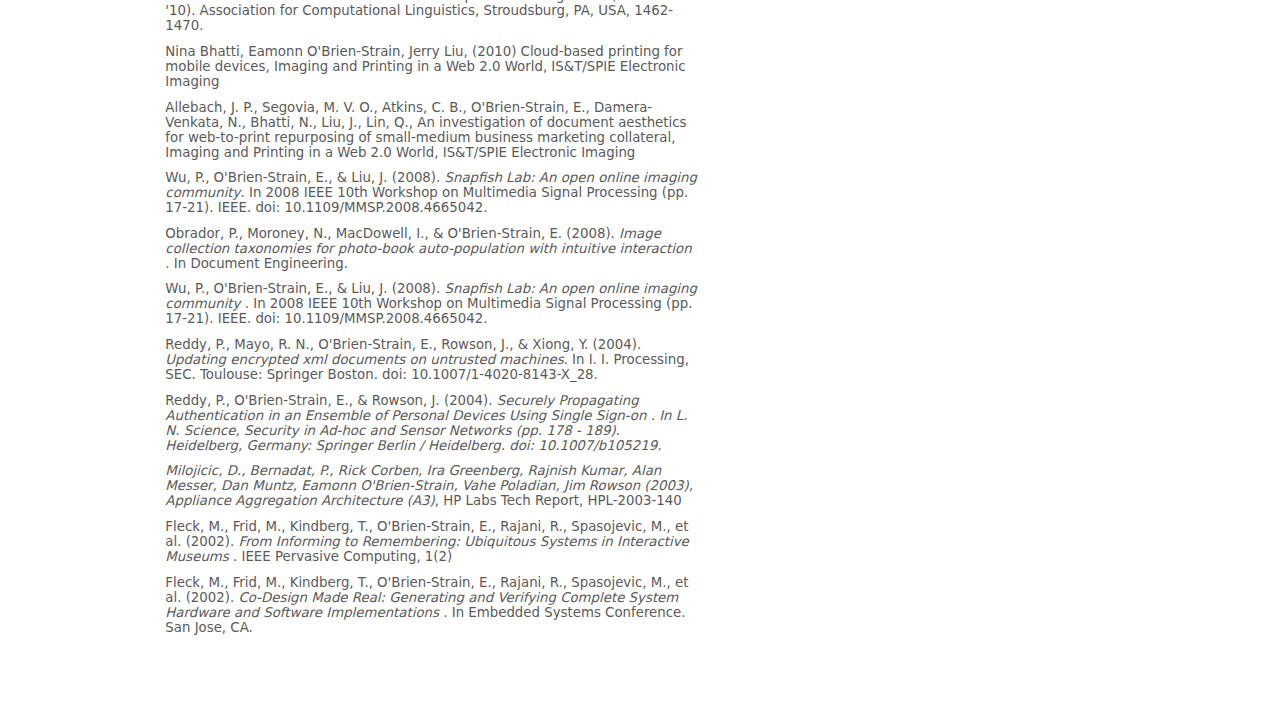
==== commit 198350ec: "fix patent counts" ====
--- a/bio/index.html
+++ b/bio/index.html
@@ -51,7 +51,7 @@
   Photos</a> a Web OS app has had more than 10,000 downloads (despite
   still being in beta and not in the app store) and a four-star rating.</p>
 
-<p>He has fourteen published patents (eight granted and six pending) with
+<p>He has twelve granted patents with
 more in the pipeline.</p>
 
 <h2>Employment History</h2>
@@ -111,7 +111,6 @@
 </dl>
 
 <h2>Granted U.S. Patents</h2>
-(Many more published or filed.)
 
 <dl>
 
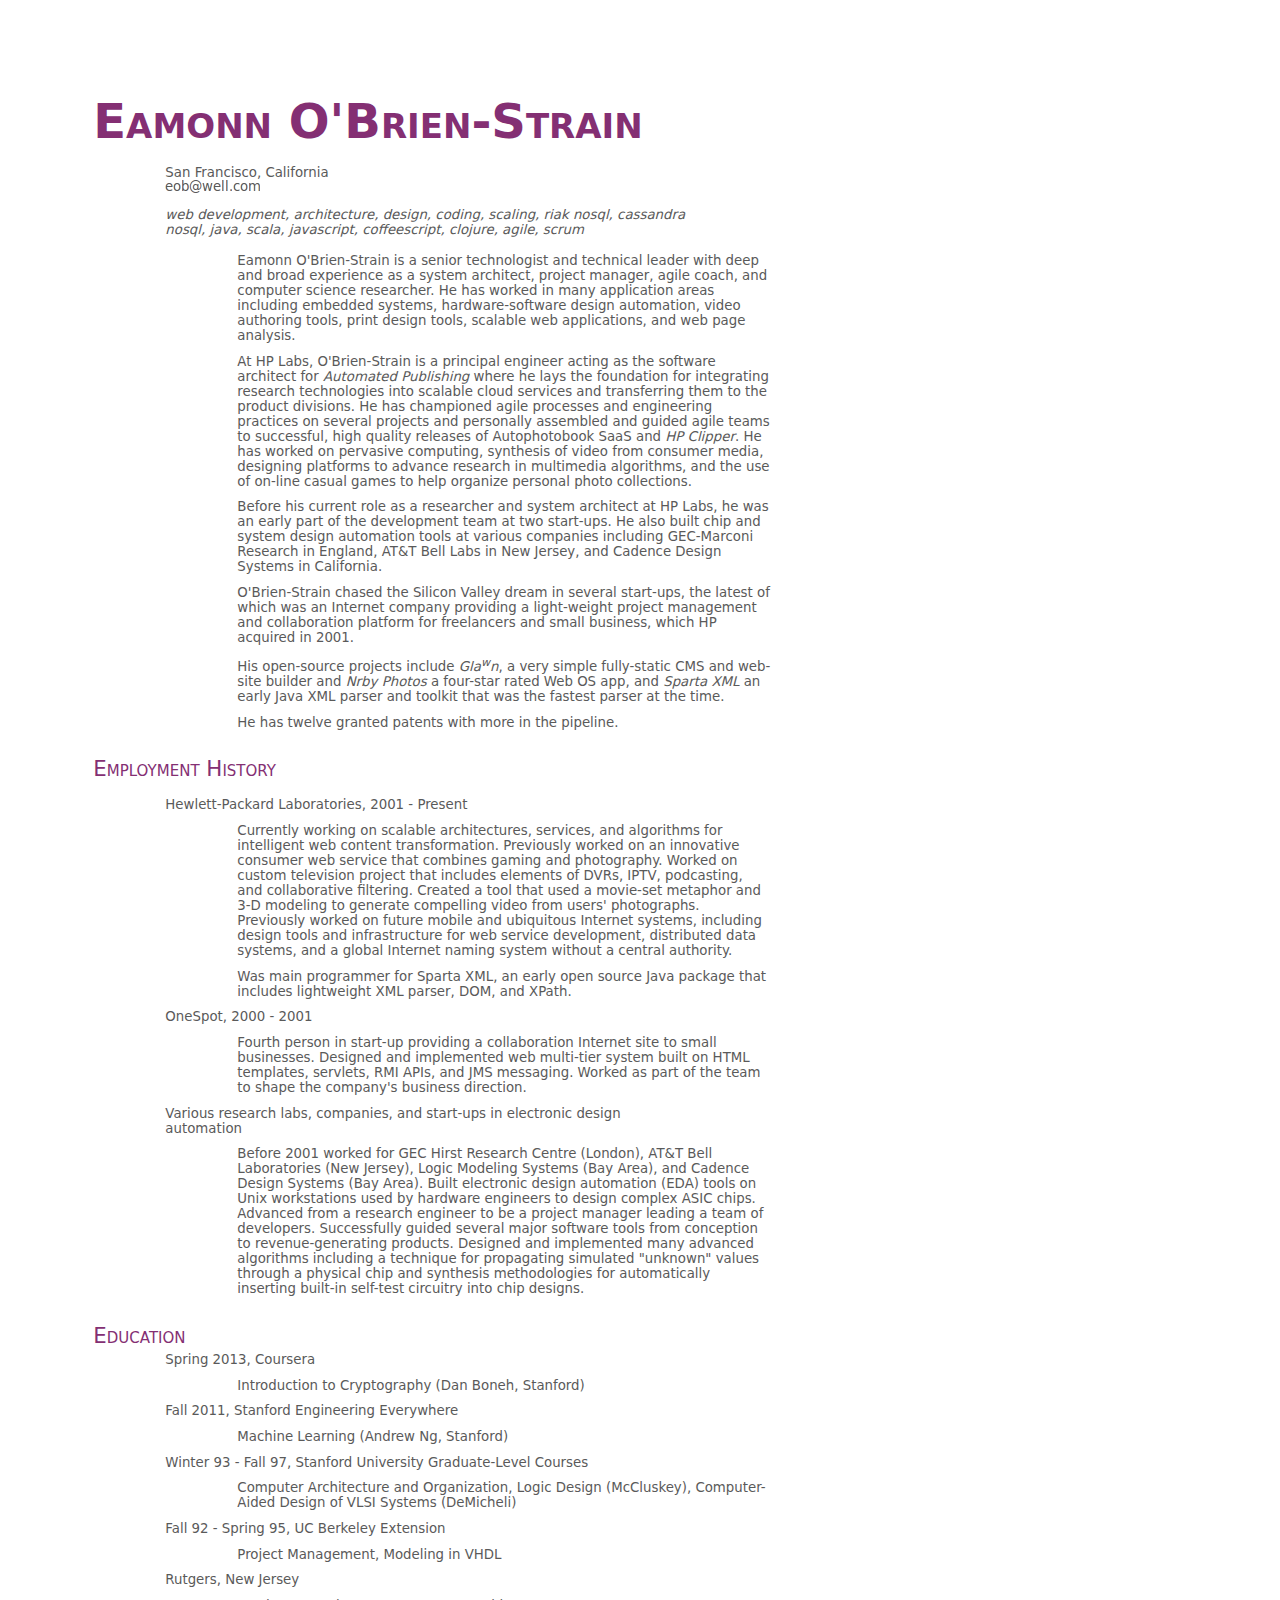
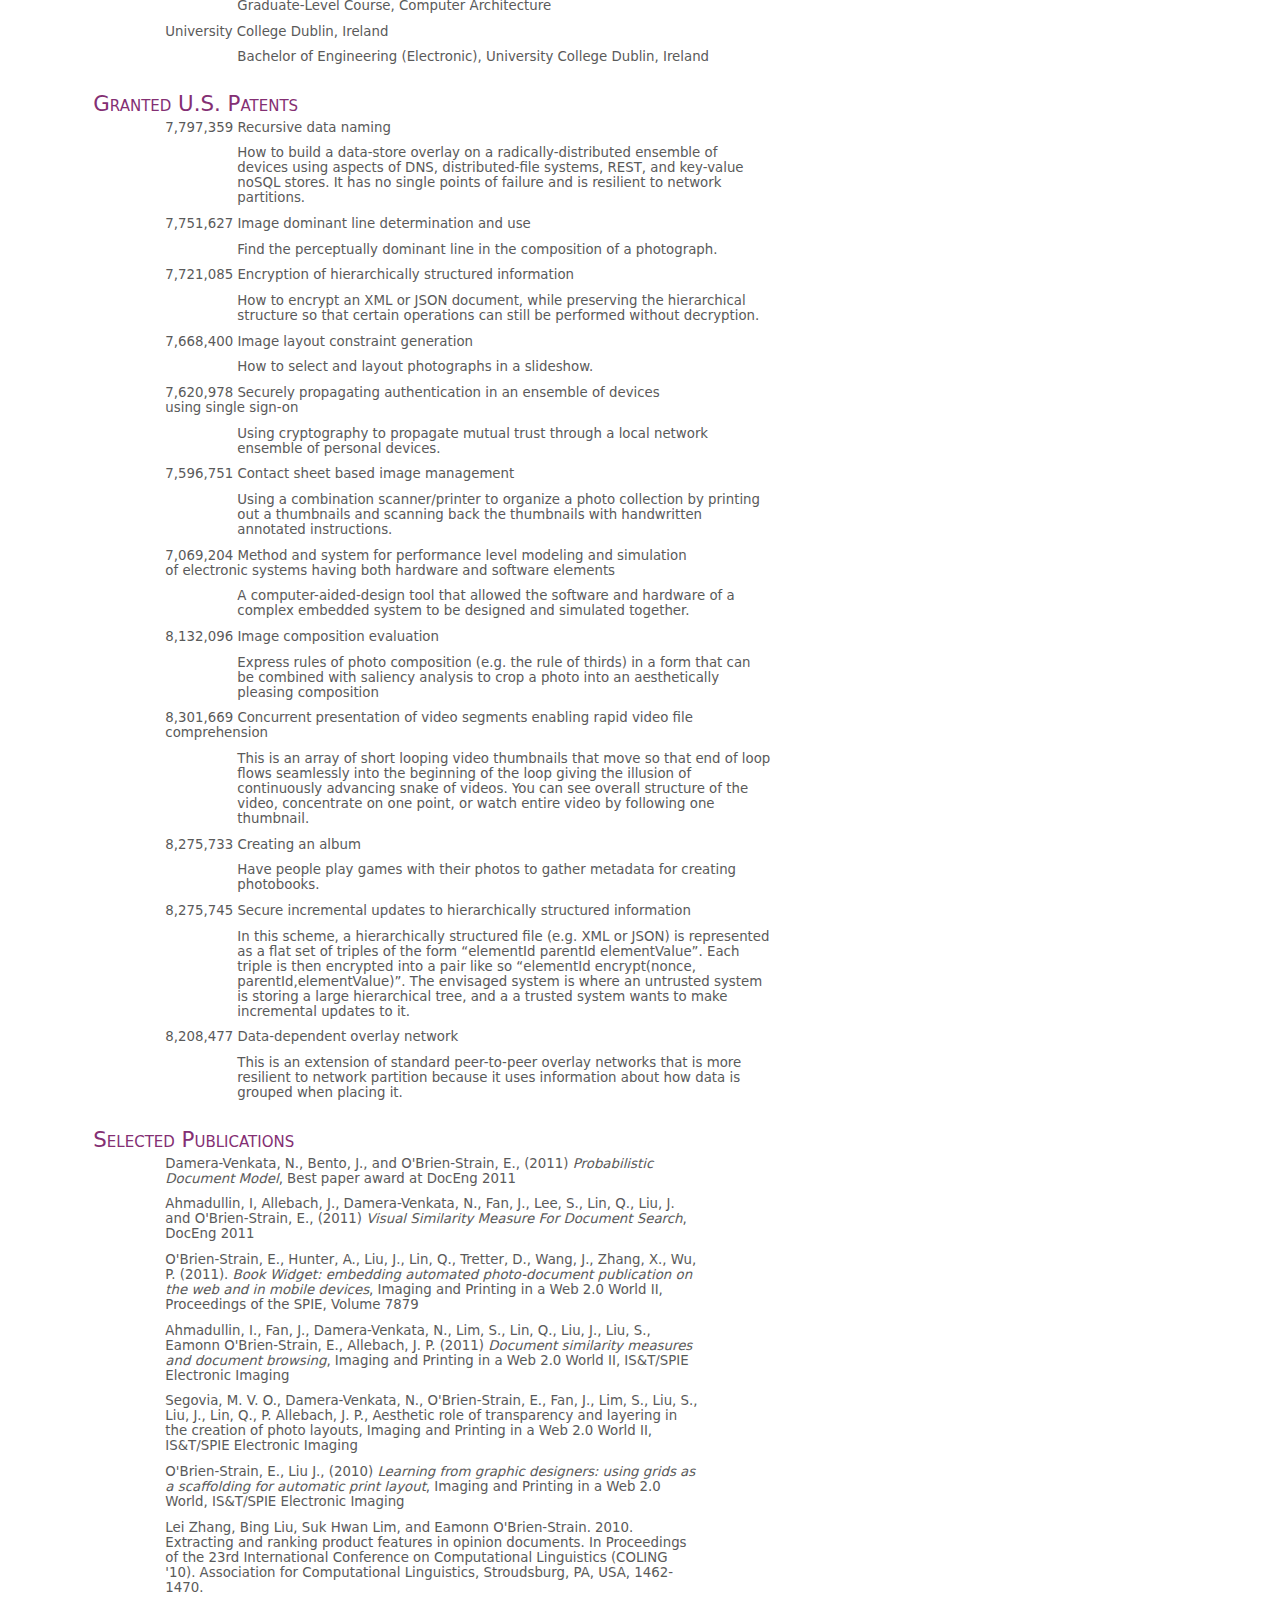
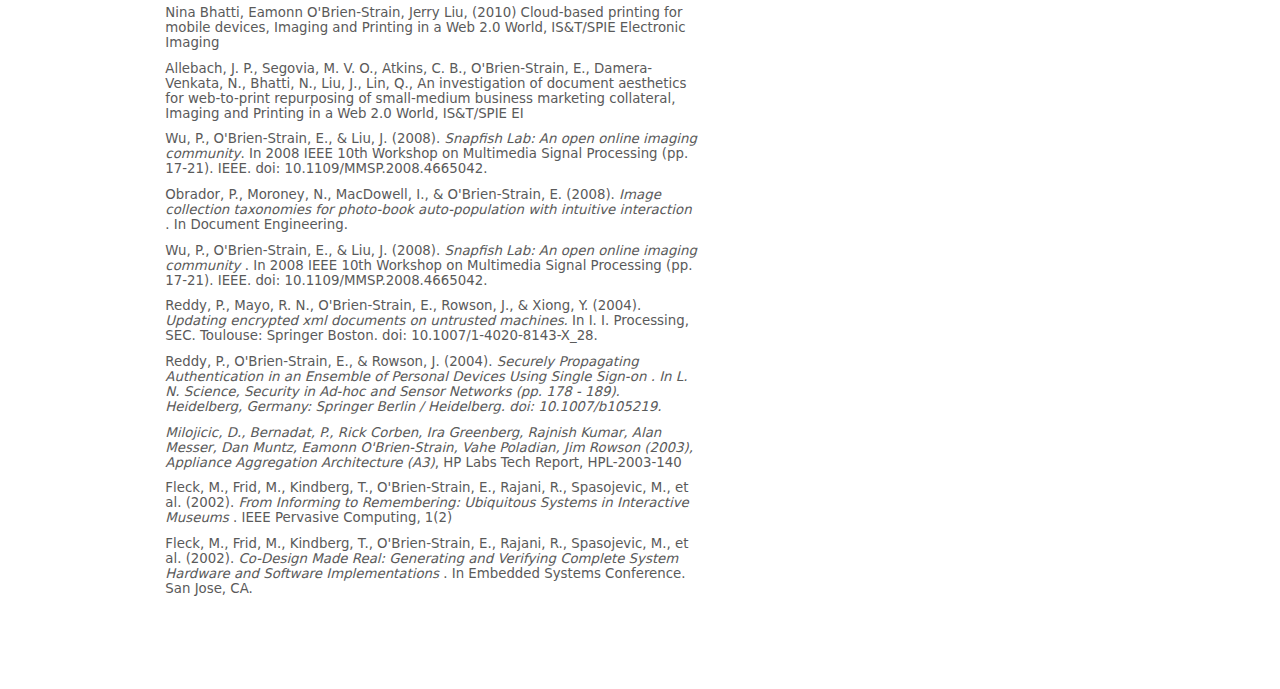
==== commit 962303d2: "tweak" ====
--- a/bio/index.html
+++ b/bio/index.html
@@ -17,7 +17,8 @@
       <div class="email"><img src="email.png" width="95" height="13"/></div>
     </dt>
    <dt class="tags">web development, architecture, design, coding,
-   scaling, riak nosql, cassandra nosql, java, scala, javascript, coffeescript</dt>
+   scaling, riak nosql, cassandra nosql, java, scala, javascript,
+   coffeescript, clojure, agile, scrum</dt>
  </dl>
 
 <p class="summary">Eamonn O'Brien-Strain is a senior technologist and
@@ -48,8 +49,10 @@
   include <a href="http://www.glawn.org/">Gla<sup>w</sup>n</a>, a very
   simple fully-static CMS and web-site builder
   and <a href="https://developer.palm.com/webChannel/index.php?packageid=org.eamonn.nrby">Nrby
-  Photos</a> a Web OS app has had more than 10,000 downloads (despite
-  still being in beta and not in the app store) and a four-star rating.</p>
+  Photos</a> a four-star rated Web OS app,
+  and <a href="http://sourceforge.net/projects/sparta-xml/">Sparta
+  XML</a> an early Java XML parser and toolkit that was the fastest
+  parser at the time.</p>
 
 <p>He has twelve granted patents with
 more in the pipeline.</p>
@@ -98,8 +101,10 @@
 
 <h2>Education</h2>
 <dl>
+<dt>Spring 2013, Coursera</dt>
+<dd>Introduction to Cryptography (Dan Boneh, Stanford)</dd>
 <dt>Fall 2011, Stanford Engineering Everywhere</dt>
-<dd>Machine Learning</dd>
+<dd>Machine Learning (Andrew Ng, Stanford)</dd>
 <dt>Winter 93 - Fall 97, Stanford University Graduate-Level Courses</dt>
 <dd>Computer Architecture and Organization, Logic Design (McCluskey), Computer-Aided Design of VLSI Systems (DeMicheli)</dd>
 <dt>Fall 92 - Spring 95, UC Berkeley Extension</dt>
@@ -115,7 +120,10 @@
 <dl>
 
 <dt>7,797,359 Recursive data naming</dt>
-<dd>This patent addresses the problem of how to build a data-store overlay on a radically-distributed ensemble of devices. It combines aspects of DNS, distributed-file systems, REST, and key-value noSQL stores. It is designed to have no single points of failure, to be resilient to network partitions, and to have no central authority.</dd>
+<dd>How to build a data-store overlay on a radically-distributed
+  ensemble of devices using aspects of DNS, distributed-file systems,
+  REST, and key-value noSQL stores. It has no single points of failure
+  and is resilient to network partitions.</dd>
 
 <dt>7,751,627 Image dominant line determination and use</dt>
 <dd>Find the perceptually dominant line in the composition of a
@@ -145,7 +153,9 @@
 
 
 <dt>8,132,096 Image composition evaluation</dt>
-<dd>Represent rules of photo composition (e.g. the rule of thirds) as a grayscale map. Represent how salient different parts of a photograph are by another grayscale map. Compare the two maps to find out how compositionally good the photo is, or shift the maps relative to each other so that the salient areas line up with the best areas compositionally, and thus get a nice cropping of a photograph.</dd>
+<dd>Express rules of photo composition (e.g. the rule of thirds) in a
+  form that can be combined with saliency analysis to crop a photo
+  into an aesthetically pleasing composition</a>
 
 
 <dt>8,301,669 Concurrent presentation of video segments enabling rapid
@@ -167,7 +177,9 @@
   like so “elementId encrypt(nonce, parentId,elementValue)”. The envisaged system is where an untrusted system is storing a large hierarchical tree, and a a trusted system wants to make incremental updates to it.</dd>
 
 <dt>8,208,477 Data-dependent overlay network</dt>
-<dd>This is an extension of standard peer-to-peer overlay P2P networks that can be more resilient to network partition. In a standard distributed hash table system, data objects are placed on different devices (“peers”) around the network without regard to how those data objects will be used.</dd>
+<dd>This is an extension of standard peer-to-peer overlay networks
+  that is more resilient to network partition because it uses
+  information about how data is grouped when placing it.</dd>
 </dl>
 
 
@@ -178,7 +190,7 @@
 
 <dt>Ahmadullin, I, Allebach, J., Damera-Venkata, N., Fan, J., Lee, S., Lin, Q., Liu, J. and O'Brien-Strain, E., (2011) <cite>Visual Similarity Measure For Document Search</cite>, DocEng 2011</dt>
 
-<dt>O'Brien-Strain, E., Hunter, A., Liu, J., Lin, Q., Tretter, D., Wang, J., Zhang, X., Wu, P. (2011). <a href="http://bit.ly/bookwidget">Book Widget: embedding automated photo-document publication on the web and in mobile devices</a>, Imaging and Printing in a Web 2.0 World II, Proceedings of the SPIE, Volume 7879, pp. 78790H-78790H-9</dt>
+<dt>O'Brien-Strain, E., Hunter, A., Liu, J., Lin, Q., Tretter, D., Wang, J., Zhang, X., Wu, P. (2011). <a href="http://bit.ly/bookwidget">Book Widget: embedding automated photo-document publication on the web and in mobile devices</a>, Imaging and Printing in a Web 2.0 World II, Proceedings of the SPIE, Volume 7879</dt>
 
 <dt>Ahmadullin, I., Fan, J., Damera-Venkata, N., Lim, S., Lin, Q., Liu, J., Liu, S., Eamonn O'Brien-Strain, E., Allebach, J. P. (2011) <a href="http://bit.ly/simdocbrowse">Document similarity measures and document browsing</a>, Imaging and Printing in a Web 2.0 World II, IS&amp;T/SPIE Electronic Imaging</dt>
 
@@ -190,7 +202,7 @@
 
 <dt>Nina Bhatti, Eamonn O'Brien-Strain, Jerry Liu, (2010) Cloud-based printing for mobile devices, Imaging and Printing in a Web 2.0 World, IS&amp;T/SPIE Electronic Imaging</dt>
 
-<dt>Allebach, J. P., Segovia, M. V. O., Atkins, C. B., O'Brien-Strain, E., Damera-Venkata, N., Bhatti, N., Liu, J., Lin, Q., An investigation of document aesthetics for web-to-print repurposing of small-medium business marketing collateral, Imaging and Printing in a Web 2.0 World, IS&amp;T/SPIE Electronic Imaging</dt>
+<dt>Allebach, J. P., Segovia, M. V. O., Atkins, C. B., O'Brien-Strain, E., Damera-Venkata, N., Bhatti, N., Liu, J., Lin, Q., An investigation of document aesthetics for web-to-print repurposing of small-medium business marketing collateral, Imaging and Printing in a Web 2.0 World, IS&amp;T/SPIE EI</dt>
 
 <dt>Wu, P., O'Brien-Strain, E., &amp; Liu, J. (2008). <a href="http://bit.ly/mmsp2008">Snapfish Lab: An open online imaging community</a>. In 2008 IEEE 10th Workshop on Multimedia Signal Processing (pp. 17-21). IEEE. doi: 10.1109/MMSP.2008.4665042.</dt>
 
